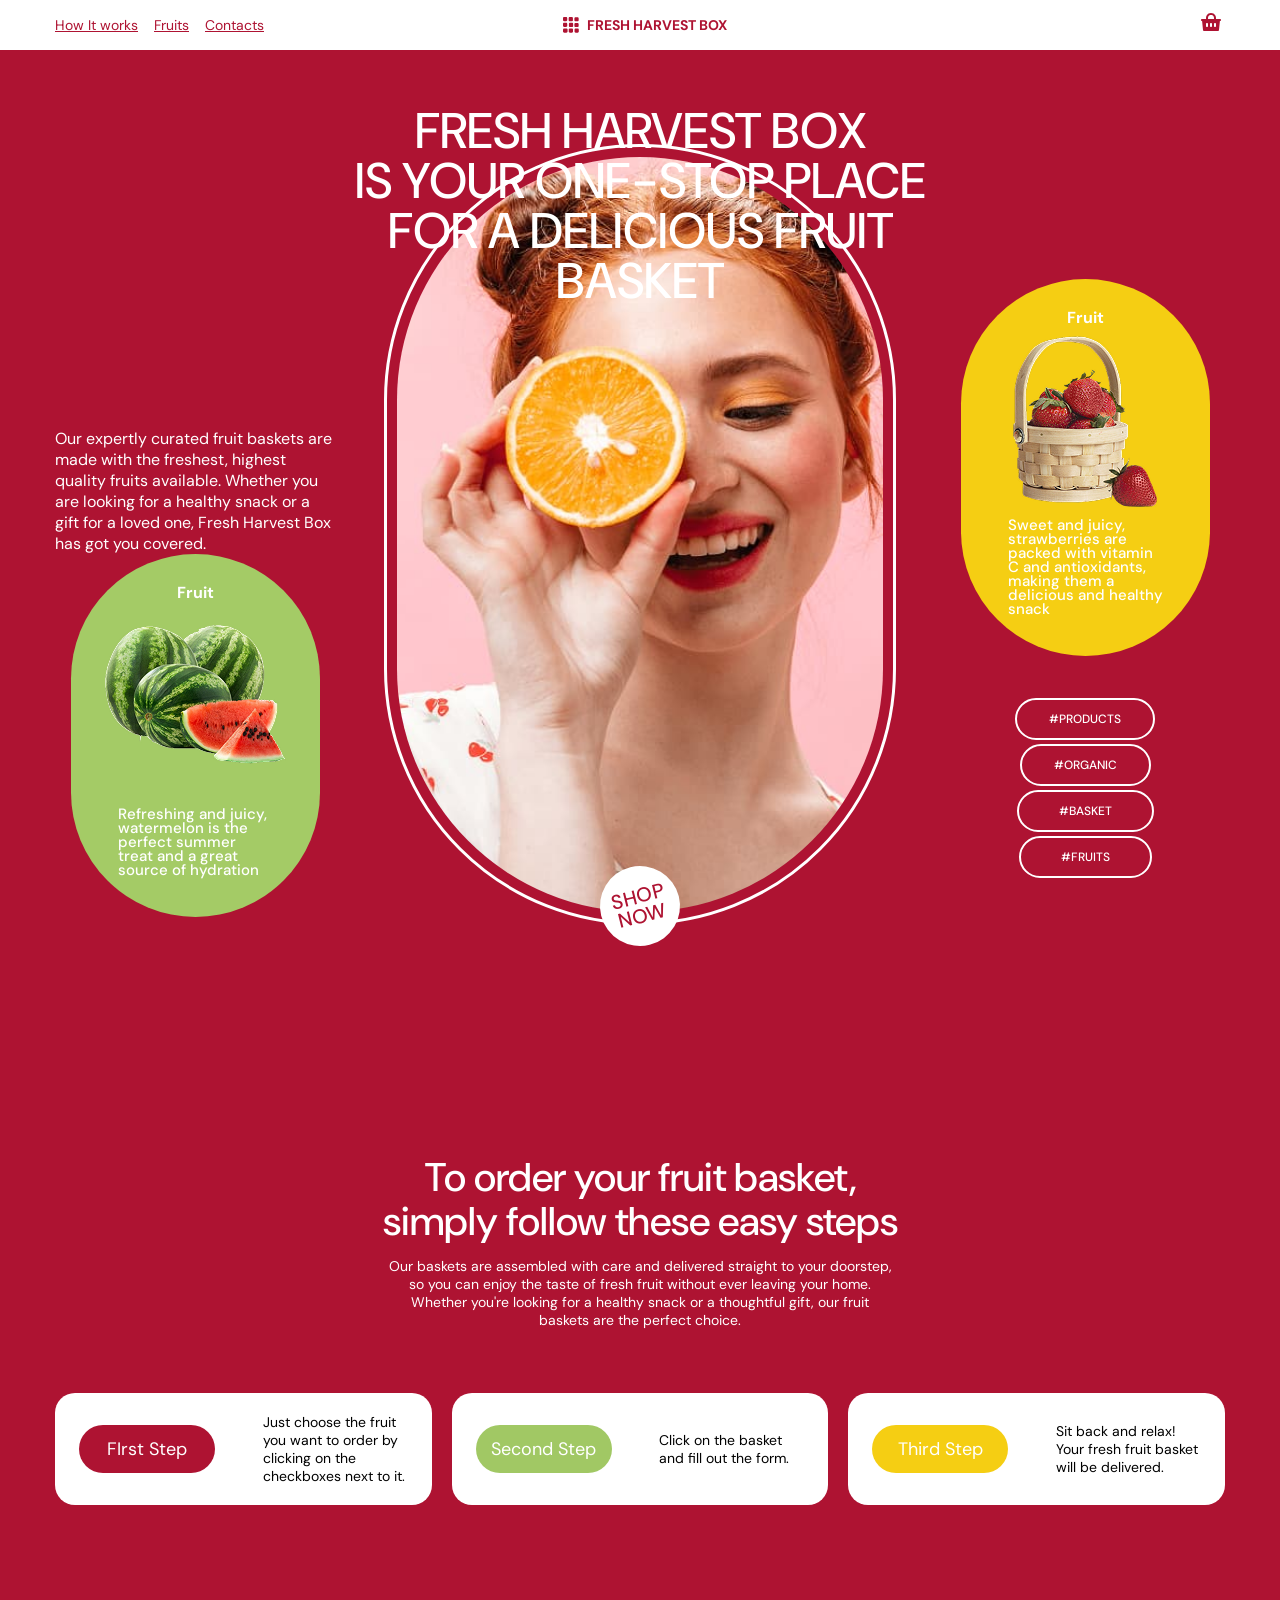
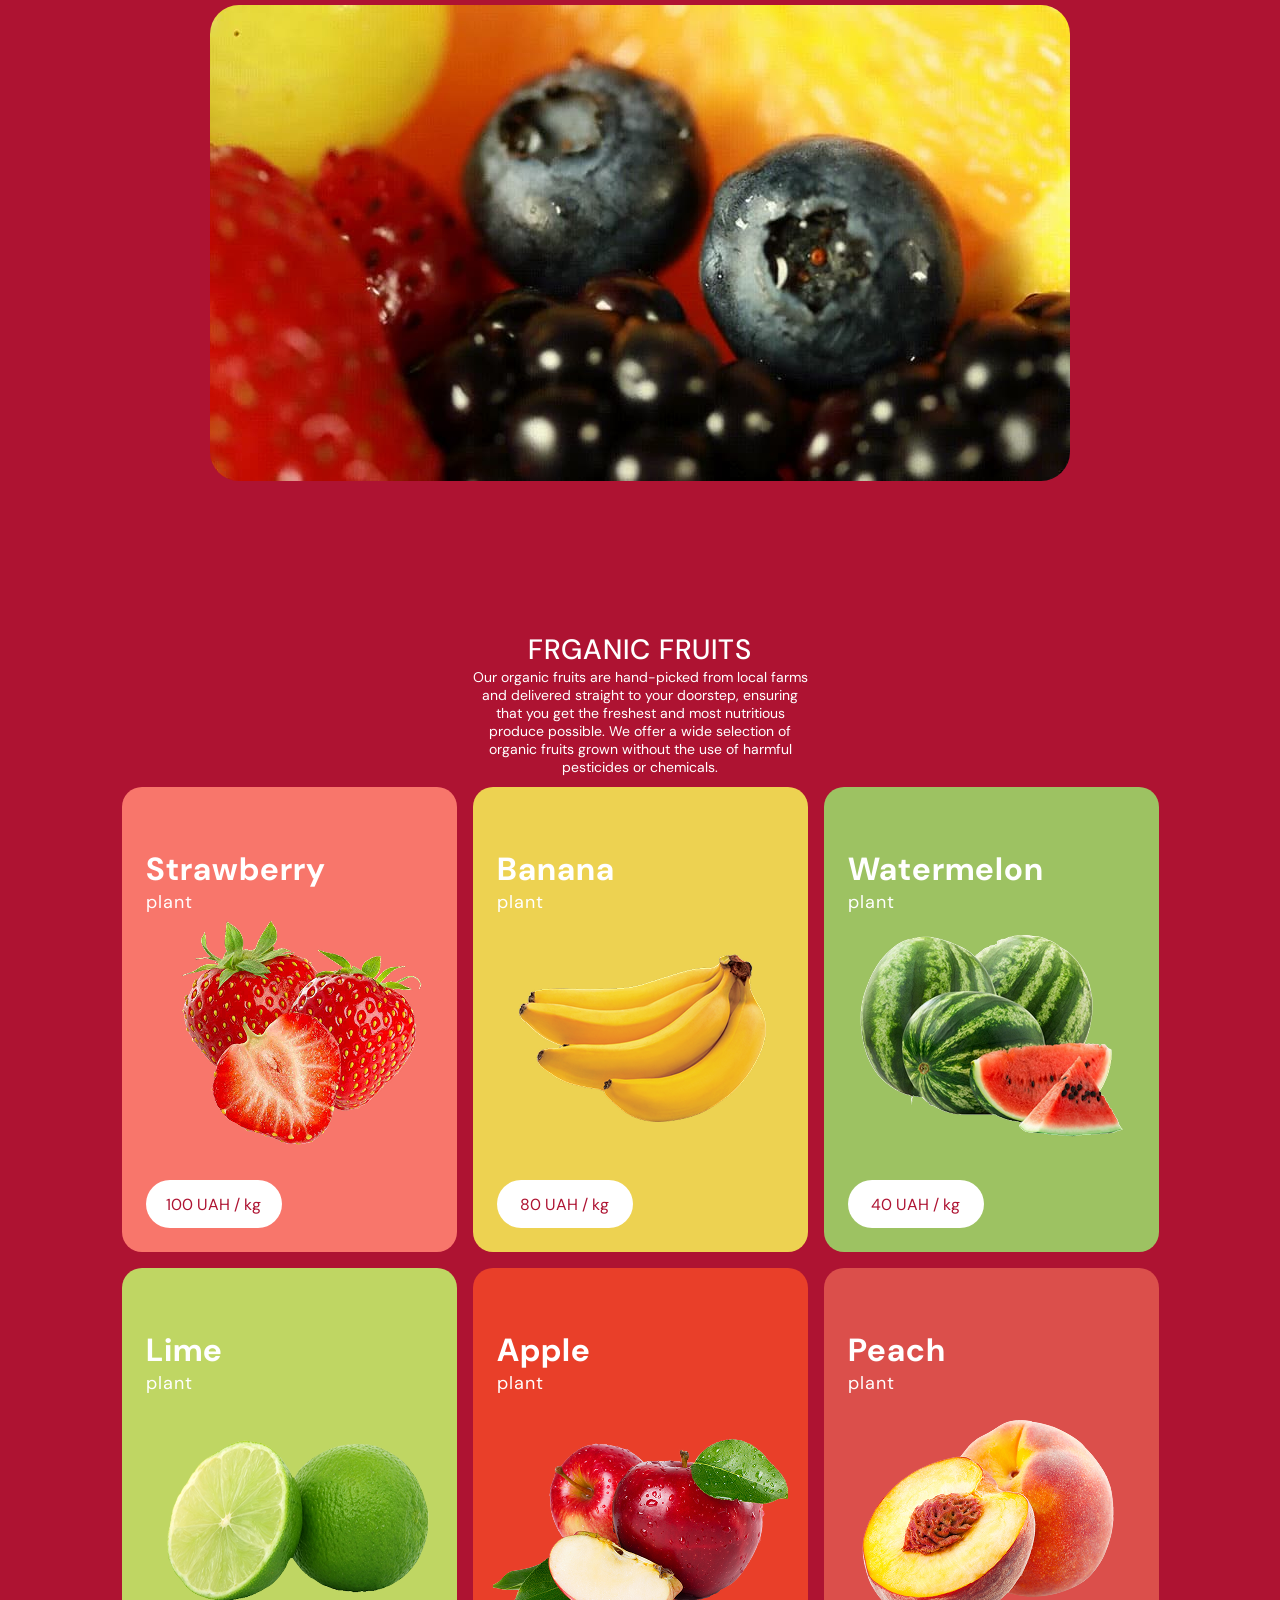
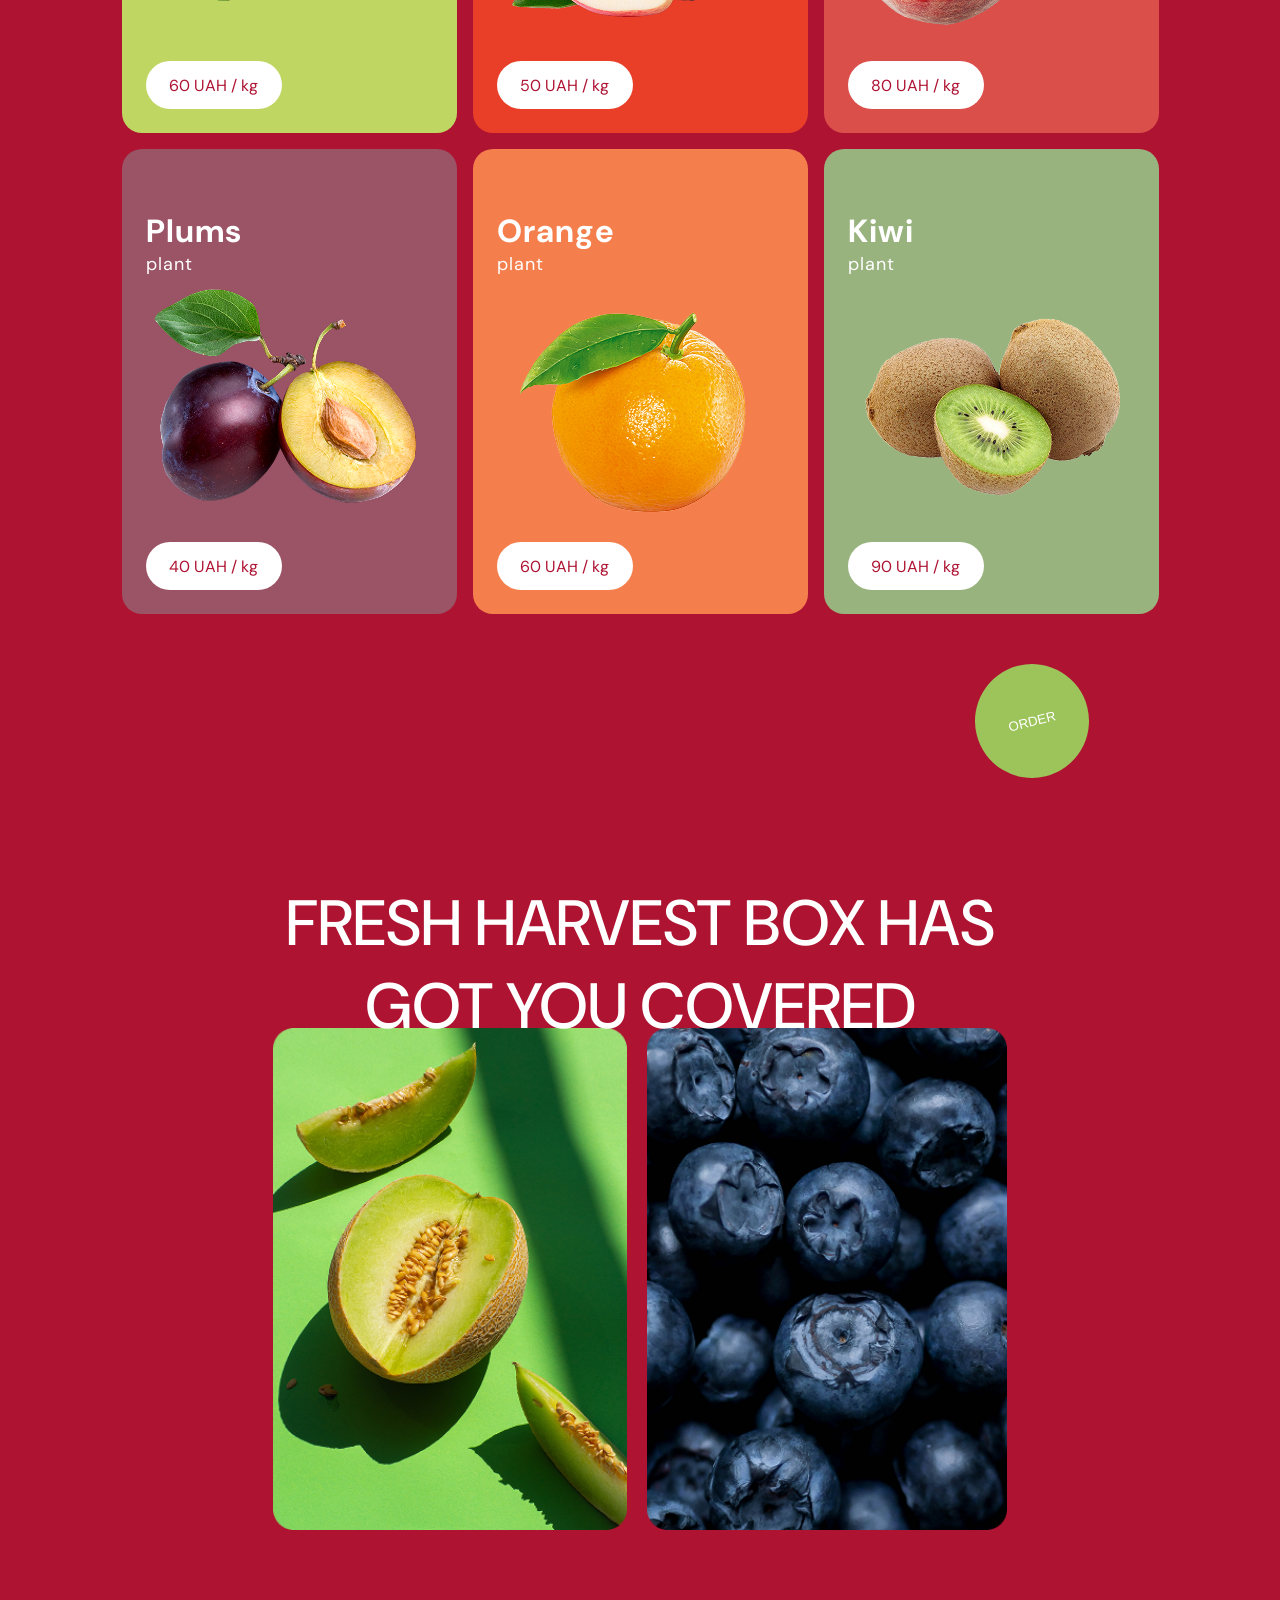
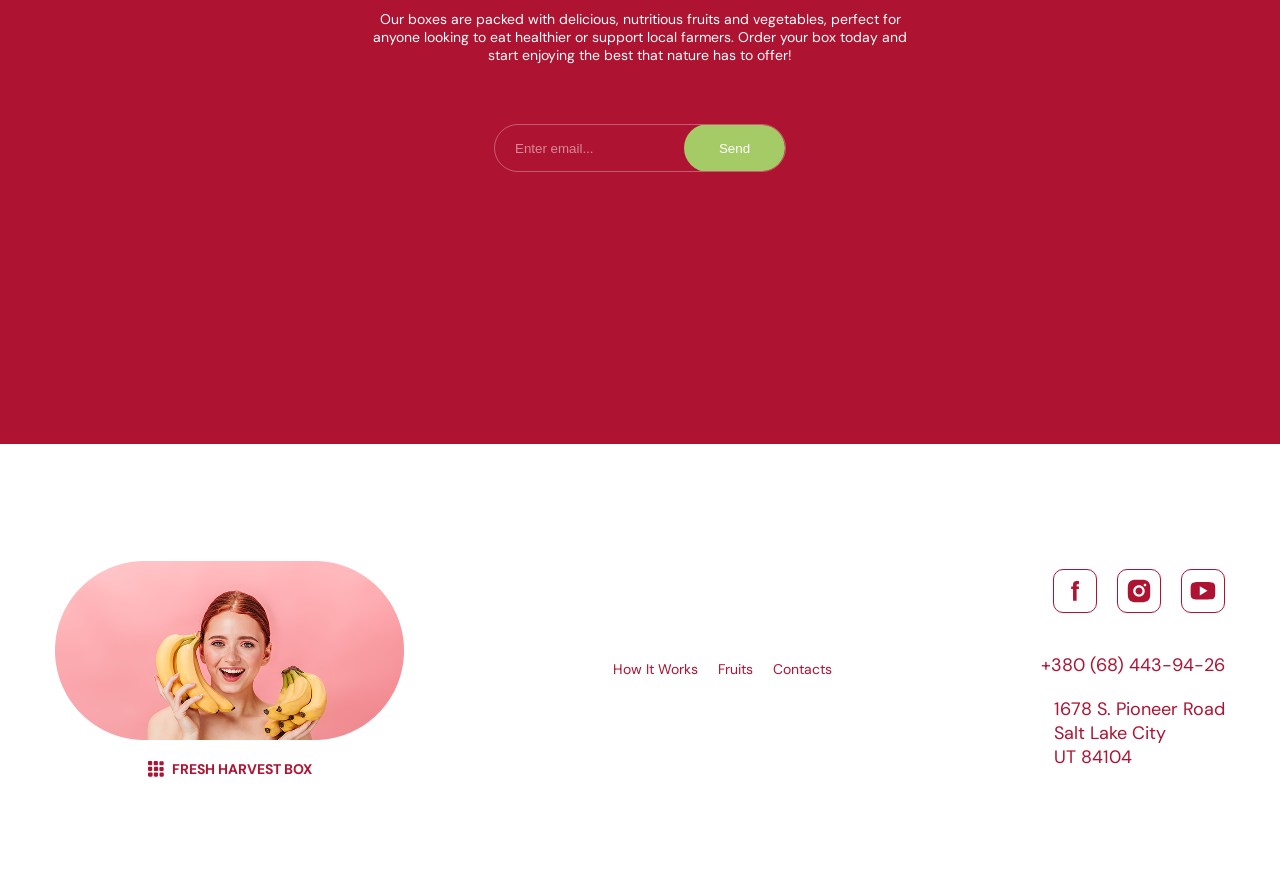
==== index.html @ 20746a80 "Update index.html" ====
<!doctype html>
<html lang="en">
  <head>
    <meta charset="UTF-8" />
    <meta name="viewport" content="width=device-width, initial-scale=1.0" />
    <link
     rel="preconnect" 
     href="https://fonts.googleapis.com" 
    />
    <link 
      rel="preconnect" 
      href="https://fonts.gstatic.com" crossorigin />
    <link
      href="https://fonts.googleapis.com/css2?family=DM+Sans:ital,opsz,wght@0,9..40,100..1000;1,9..40,100..1000&display=swap"
      rel="stylesheet"
    />
    <link
     href="https://unpkg.com/aos@2.3.1/dist/aos.css"
     rel="stylesheet
    ">
    <link
      rel="stylesheet"
      href="https://necolas.github.io/normalize.css/8.0.1/normalize.css"
    />
    <link
     rel="stylesheet"
     href="./css/main.min.css"
    />
    <title>Fresh Harvest Box</title>
  </head>
  <body>      

    <header>
        <div class="container">
            <nav class="header__navigation">
                <ul class="header__nav-list">
                    <li class="header__nav-item"><a href="#">How It works</a></li>
                    <li class="header__nav-item"><a href="#organicfruits">Fruits</a></li>
                    <li class="header__nav-item"><a href="#">Contacts</a></li>
                </ul>

                <h1 class="header__title"><!--<svg class="header__title-icon" data-aos="flip-down"></svg>-->
                    <svg class="menu__mobile-icon">
                        <use href="./imgs/svg/symbol-defs.svg#icon-logo"></use>
                    </svg>FRESH HARVEST BOX
                </h1>

                <div class="img__header-container">
                    <a href="#organicfruits">
                      
                    <svg class="header__shop-icon">
                        <use href="./imgs/svg/symbol-defs.svg#icon-shop-icon1">
                    </svg>
                    </a>
                  <button class="js-open-menu">
                    <svg aria-expanded="false">
                        <use href="./imgs/svg/symbol-defs.svg#icon-menu-mobile">
                    </svg>
                  </button>
                </div>

            </nav>
        </div>
    </header>

    <div class="js-menu-container">
        <button class="js-close-menu">
            <svg class="mobilemenu__close-icon">
                <use href="./imgs/svg/symbol-defs.svg#mobilemenu-close-icon"></use>
            </svg>
        </button>
        <div class="mobilemenu__container">
            <nav>
                <ul class="mobilemenu__menu">
                    <li class="mobilemenu__link"><a href="#">How It Works</a></li>
                    <li class="mobilemenu__link"><a href="#">Fruits</a></li>
                    <li class="mobilemenu__link"><a href="#">Contacts</a></li>
                    <li class="mobilemenu__link">
                        <a href="">
                          <svg class="icon-shop-icon">
                            <use href="./symbol-defs.svg#icon-shop-icon1  "></use>
                          </svg>
                        </a>
                    </li>
                </ul>
            </nav>
        </div>
    </div>
  <main>
    <!-- hero-ihor -->
     <section class="hero">
        <div class="container">
            <h2 class="hero__title" data-aos="zoom-in">fresh harvest box <br> is your one-stop place <br> for a delicious fruit <br> basket
            </h2>
            <div class="container-cards">
                <div class="hero__card-1" data-aos="zoom-out-right">
                    <p class="hero__card1-text">Our expertly curated fruit baskets are made with the freshest, highest
                        quality fruits available.
                        Whether you are looking for a healthy snack or a gift for a loved one, Fresh Harvest Box has got
                        you
                        covered.
                    </p>
                <div class="hero__card-fruit">
                        <h4 class="card__fruit-title">Fruit</h4>
                        <picture>
                            <source srcset="./imgs/watermelon-card1.png 1x, ./imgs/watermelon-card1-2x.png 2x" media="(min-width: 320px)">
                            <source srcset="./imgs/watermelon-card1.png 1x, ./imgs/watermelon-card1-2x.png 2x" media="(min-width: 768px)">
                            <source srcset="./imgs/watermelon-card1.png 1x, ./imgs/watermelon-card1-2x.png 2x" media="(min-width: 1200px)">
                        <img src="./imgs/strawberry-card3.png" class="card__fruit-img">
                        </picture>
                        <p class="card__fruit-subtitle">
                          Refreshing and juicy, watermelon is the perfect summer treat and
                            a
                            great source of hydration
                        </p>
                    </div>
                </div>
                
                <div class="hero-img-2">
                    <div class="hero__card-2">
                        <div class="hero-img">
                        <picture>
                            <source srcset="./imgs/hero-img.jpg 1x, ./imgs/hero-img-2x.jpg 2x" media="(min-width: 320px)">
                            <source srcset="./imgs/hero-img.jpg 1x, ./imgs/hero-img-2x.jpg 2x" media="(min-width: 768px)">
                            <source srcset="./imgs/hero-img.jpg 1x, ./imgs/hero-img-2x.jpg 2x" media="(min-width: 1200px)">
                            <img src="./imgs/hero-img.jpg" class="card__hero-img">
                        </picture>
                        </div>
                        <a href="#organicfruits" class="card__hero-button">
                          <span>SHOP NOW</span>
                        </a>
                    </div>
                </div>

                <div class="hero__card-3" data-aos="zoom-out-left">

                    <div class="hero__card-fruit hero__card-fruit2">
                        <h4 class="card__fruit-title">Fruit</h4>
                        <picture>
                            <source srcset="./imgs/strawberry-card3.png 1x, ./imgs/strawberry-card3-2x.png 2x" media="(min-width: 320px)">
                            <source srcset="./imgs/strawberry-card3.png 1x, ./imgs/strawberry-card3-2x.png 2x" media="(min-width: 768px)">
                            <source srcset="./imgs/strawberry-card3.png 1x, ./imgs/strawberry-card3-2x.png 2x" media="(min-width: 1200px)">
                        <img src="./imgs/strawberry-card3.png" class="card__fruit-img">
                        </picture>                        

                        <p class="card__fruit-subtitle">Sweet and juicy, strawberries are packed with vitamin C and
                            antioxidants, making them a
                            delicious and healthy snack</p>
                    </div>

                    <div class="hero__hashtags">
                        <a href="https://www.google.com/search?q=Products" target="_blank"
                            class="hero__hashtags-item">#PRODUCTS</a>
                        <a href="https://www.google.com/search?q=Organic" target="_blank"
                            class="hero__hashtags-item">#ORGANIC</a>
                        <a href="https://www.google.com/search?q=basket" target="_blank"
                            class="hero__hashtags-item">#BASKET</a>
                        <a href="https://www.google.com/search?q=Fruits" target="_blank"
                            class="hero__hashtags-item">#FRUITS</a>
                    </div>

                </div>
            </div>
        </div>
    </section>
    <!-- to order-Dima -->
   <section class="to-order">
      <div class="container">
        <h2 class="to-order__tittel" data-aos="zoom-in">
          To order your fruit basket,<br>
          simply follow these easy steps
        </h2>
        <p class="to-order__text" data-aos="zoom-in">
          Our baskets are assembled with care and delivered straight to your
          doorstep, so you can enjoy the taste of fresh fruit without ever leaving
          your home. Whether you're looking for a healthy snack or a thoughtful
          gift, our fruit baskets are the perfect choice.
        </p>
        <ul class="to-order__cardlist">
          <li class="to-order__card" data-aos="zoom-out-right">
            <p class="to-order__card-tittle">FIrst Step</p>
            <p class="to-order__card-text">Just choose the fruit you want to order by clicking on the checkboxes next to
              it.</p>
          </li>
          <li class="to-order__card" id="to-order" data-aos="zoom-out-down">
            <p class="to-order__card-tittle">Second Step</p>
            <p class="to-order__card-text">Click on the basket and fill out the form.</p>
          </li>
          <li class="to-order__card" data-aos="zoom-out-left">
            <p class="to-order__card-tittle">Third Step</p>
            <p class="to-order__card-text">Sit back and relax! Your fresh fruit basket will be delivered.</p>
          </li>
        </ul>
        <div class="to-order__img" data-aos="zoom-in">
          <video autoplay muted loop playsinline class="to-order__video">
            <source src="./imgs/blueberry.mp4" type="video/mp4">
            <source src="./imgs/blueberry.mp4" media="(min-width: 768px)" type="video/mp4">
            <source src="./imgs/blueberry.mp4" media="(min-width: 1200px)" type="video/mp4">
          </video>
        </div>
      </div>
    </section>
    <!-- cards-yura -->
    <section class="organicfruits" id="organicfruits">
      <div class="container organicfruits__container">
        <div class="organicfruits__textbox">
          <h2 class="organicfruits__h2">FRGANIC FRUITS</h2>
          <p class="organicfruits__subtitle">
            Our organic fruits are hand-picked from local farms and delivered
            straight to your doorstep, ensuring that you get the freshest and
            most nutritious produce possible. We offer a wide selection of
            organic fruits grown without the use of harmful pesticides or
            chemicals.
          </p>
        </div>
        <ul class="organicfruits__cardslist">
          <li
            class="cardslist__item cardslist__item-strawbery"
            data-aos="fade-up"
            data-aos-delay="0"
          >
            <div class="cardslist__item__container">
              <h3 class="card__title">Strawberry</h3>
              <p class="card__subtitle">plant</p>
              <picture class="card__image">
                <source srcset="./imgs/strawberry1x.png 1x, ./imgs/strawberry2x.png 2x" />
                <img src="./imgs/strawberry1x.png" alt="Strawberry" />
              </picture>
              <div class="card__price">
                <span class="card__price__span">100 UAH / kg</span>
              </div>
            </div>
          </li>

          <li
            class="cardslist__item cardslist__item-banana"
            data-aos="fade-up"
            data-aos-delay="150"
          >
          <div class="cardslist__item__container">
            <h3 class="card__title">Banana</h3>
            <p class="card__subtitle">plant</p>
            <picture class="card__image">
              <source srcset="./imgs/banana1x.png 1x, ./imgs/banana2x.png 2x" />
              <img src="./imgs/banana1x.png" alt="Banana" />
            </picture>
            <div class="card__price">
              <span class="card__price__span">80 UAH / kg</span>
            </div>
          </div>
          </li>

          <li
            class="cardslist__item cardslist__item-watermelon"
            data-aos="fade-up"
            data-aos-delay="300"
          >
          <div class="cardslist__item__container">
            <h3 class="card__title">Watermelon</h3>
            <p class="card__subtitle">plant</p>
            <picture class="card__image">
              <source srcset="./imgs/watermelon1x.png 1x, ./imgs/watermelon1x.png 2x" />
              <img src="./imgs/watermelon1x.png" class="card__image__img" alt="Watermelon" />
            </picture>
            <div class="card__price">
              <span class="card__price__span">40 UAH / kg</span>
            </div>
          </div>
          </li>

          <li
            class="cardslist__item cardslist__item-lime"
            data-aos="fade-up"
            data-aos-delay="0"
          >
          <div class="cardslist__item__container">
            <h3 class="card__title">Lime</h3>
            <p class="card__subtitle">plant</p>
            <picture class="card__image">
              <source srcset="./imgs/lime1x.png 1x, ./imgs/lime1x.png 2x" />
              <img src="./imgs/lime1x.png" class="card__image__img" alt="Lime" />
            </picture>
            <div class="card__price">
              <span class="card__price__span">60 UAH / kg</span>
            </div>
          </div>
          </li>

          <li
            class="cardslist__item cardslist__item-aple"
            data-aos="fade-up"
            data-aos-delay="150"
          >
          <div class="cardslist__item__container">
            <h3 class="card__title">Apple</h3>
            <p class="card__subtitle">plant</p>
            <picture class="card__image">
              <source srcset="./imgs/aple1x.png 1x, ./imgs/aple1x.png 2x" />
              <img src="./imgs/aple1x.png" class="card__image__img alt="Apple" />
            </picture>
            <div class="card__price">
              <span class="card__price__span">50 UAH / kg</span>
            </div>
          </div>
          </li>

          <li
            class="cardslist__item cardslist__item-peach"
            data-aos="fade-up"
            data-aos-delay="300"
          >
          <div class="cardslist__item__container">
            <h3 class="card__title">Peach</h3>
            <p class="card__subtitle">plant</p>
            <picture class="card__image">
              <source srcset="./imgs/peach1x.png 1x, ./imgs/peach1x.png 2x" />
              <img src="./imgs/peach1x.png" class="card__image__img alt="Peach" />
            </picture>
            <div class="card__price">
              <span class="card__price__span">80 UAH / kg</span>
            </div>
          </div>
          </li>

          <li
            class="cardslist__item cardslist__item-plumus"
            data-aos="fade-up"
            data-aos-delay="0"
          >
          <div class="cardslist__item__container">
            <h3 class="card__title">Plums</h3>
            <p class="card__subtitle">plant</p>
            <picture class="card__image">
              <source srcset="./imgs/plums1x.png 1x, ./imgs/plums1x.png 2x" />
              <img src="./imgs/plums1x.png" class="card__image__img" alt="Plums" />
            </picture>
            <div class="card__price">
              <span class="card__price__span">40 UAH / kg</span>
            </div>
          </div>
          </li>

          <li
            class="cardslist__item cardslist__item-orange"
            data-aos="fade-up"
            data-aos-delay="150"
          >
          <div class="cardslist__item__container">
            <h3 class="card__title">Orange</h3>
            <p class="card__subtitle">plant</p>
            <picture class="card__image">
              <source srcset="./imgs/orange1x.png 1x, ./imgs/orange1x.png 2x" />
              <img src="./imgs/orange1x.png" class="card__image__img" alt="Orange" />
            </picture>
            <div class="card__price">
              <span class="card__price__span">60 UAH / kg</span>
            </div>
          </div>
          </li>

          <li
            class="cardslist__item cardslist__item-kiwi"
            data-aos="fade-up"
            data-aos-delay="300"
          >
          <div class="cardslist__item__container">
            <h3 class="card__title">Kiwi</h3>
            <p class="card__subtitle">plant</p>
            <picture class="card__image">
              <source srcset="./imgs/kiwi1x.png 1x, ./imgs/kiwi1x.png 2x" />
              <img src="./imgs/kiwi1x.png" class="card__image__img" alt="Kiwi" />
            </picture>
            <div class="card__price">
              <span class="card__price__span">90 UAH / kg</span>
            </div>
          </div>
          </li>
        </ul>
      </div>
    </section>

    <!--  Fresh Harvest Box-andriy -->


    <section class="modal-section">

   <button class="modal-open-btn" data-open-modal>
    <svg class="modal-arrow"><use href="./imgs_and_svgs-hero/symbol-defs.svg#arrow-modal"></use></svg>
    ORDER</button>

<div class="backdrop is-hidden" data-modal>
  <div class="modal">

    <button class="modal-close-btn" data-close-modal>&times;</button>

    <h2 class="title">YOUR ORDER</h2>

    <div class="cards">
      <div class="card strawberry">
        <div class="checkbox"></div>
        <h3>Strawberry Basket</h3>
        <p>Plant</p>

        <img class="strawberry-basket"
          src="imgs/strawberrybasket@1x.png"
          srcset="imgs/strawberrybasket@1x.png 1x, imgs/strawberrybasket@2x.png 2x"
          alt="Strawberry"
        />
      </div>

      <div class="card apple">
        <div class="checkbox"></div>
        <h3>Apple Basket</h3>
        <p>Plant</p>

        <img 
          src="imgs/applebasket@1x.png"
          srcset="imgs/applebasket@1x.png 1x, imgs/applebasket@2x.png 2x"
          alt="Apple"
        />
      </div>

      <div class="card fruits">
        <div class="checkbox"></div>
        <h3>Fruits Basket</h3>
        <p>Plant</p>

        <img  class="modal-fruitbasket"
          src="imgs/fruitbasket@1x.png"
          srcset="imgs/fruitbasket@1x.png 1x, imgs/fruitbasket@2x.png 2x"
          alt="Fruits"
        />
      </div>
    </div>

    <div class="content">
      <form class="form">
        <input type="text" placeholder="Enter full name..." />
        <input type="email" placeholder="Enter email..." />
        <input type="text" placeholder="Enter card..." />
        <textarea placeholder="Enter comments..."></textarea>
        <button type="submit">Submit</button>
      </form>

      <div class="image">
        <img 
          src="imgs/modalgirl.png"
          srcset="imgs/modalgirl.png 1x, imgs/modalgirl@2x.png 2x"
          alt="Girl"
        />
      </div>
    </div>

  </div>
</div>
    </section>
    <section class="promo">
      <div class="container promo__container">
        <div class="promo__top">
          <div class="promo__image-wrapper">
            <h2 class="promo__title">
              FRESH HARVEST BOX HAS <br />
              GOT YOU COVERED
            </h2>

            <div class="promo__images">
              <img class="promo__image promo__image--melon" srcset="./imgs/mobile-melon@1x.png 1x,
                        ./imgs/mobile-melon@2x.png 2x,
                        ./imgs/tablet-melon@1x.png 1x,
                        ./imgs/tablet-melon@2x.png 2x,
                        ./imgs/dekstop-melon@1x.png 1x,
                        ./imgs/dekstop-melon@2x.png 2x "
                         src="./imgs/dekstop-melon@1x.png" alt="melon" />
              <img class="promo__image promo__image--blueberry" srcset="./imgs/dekstop-blueberryes@2x.png 2x,
                      ./imgs/tablet-blueberryes@1x.png 1x,
                      ./imgs/tablet-blueberryes@2x.png 2x" 
                        src="./imgs/dekstop-blueberryes@1x.png" alt="blueberry"
                class="promo__image promo__image--blueberry" />
            </div>
          </div>
        </div>

        <div class="promo__bottom">
          <p class="promo__text">
            Our boxes are packed with delicious, nutritious fruits and
            vegetables, perfect for <br />
            anyone looking to eat healthier or support local farmers. Order
            your box today and <br />
            start enjoying the best that nature has to offer!
          </p>

          <form class="promo__form">
            <input type="email" placeholder="Enter email..." class="promo__input" />
            <button type="submit" class="promo__button">Send</button>
          </form>
        </div>
      </div>
    </section>
  </main>
  <footer>
    <div class="container footer__container">
      <div class="footer__logo-block">
        <img src="./imgs/footer-girl.png" alt="Girl" class="footer__girl-img" />
        <div class="footer__brand">
          <svg class="footer__social-logo">
            <use href="./imgs/svg/symbol-defs.svg#icon-logo"></use>
          </svg>
          <span class="footer__brand-name">FRESH HARVEST BOX</span>
        </div>
      </div>

      <ul class="footer__list">
        <li class="footer__item">How It Works</li>
        <li class="footer__item">Fruits</li>
        <li class="footer__item">Contacts</li>
      </ul>

      <div class="footer__info">
        <div class="footer__socials">
          <a href="https://www.facebook.com/?locale=ru_RU" class="footer__social-link" target="_blank">
            <svg class="footer__social-icon">
              <use href="./imgs/svg/symbol-defs.svg#facebook"></use>
            </svg>
          </a>

          <a href="https://www.instagram.com/" class="footer__social-link" target="_blank">
            <svg class="footer__social-icon">
              <use href="./imgs/svg/symbol-defs.svg#instagram"></use>
            </svg>
          </a>

          <a href="https://www.youtube.com/" class="footer__social-link" target="_blank">
            <svg class="footer__social-icon">
              <use href="./imgs/svg/symbol-defs.svg#youtube"></use>
            </svg>
          </a>
        </div>
        <div class="footer__contacts">
          <p class="footer__phone">+380 (68) 443-94-26</p>
          <p class="footer__address">
            1678 S. Pioneer Road<br />
            Salt Lake City <br />
            UT 84104
          </p>
        </div>
      </div>
    </div>
  </footer>
  <script src="https://unpkg.com/body-scroll-lock/lib/bodyScrollLock.min.js"></script>
  <script src="./js/mobile-menu.js"></script>
 <script src="./js/project.js"></script>
<script src="https://unpkg.com/aos@2.3.1/dist/aos.js"></script>
<script>
  AOS.init();
</script>
</body>
</html>
---- css/main.min.css ----
*{margin:0;padding:0;box-sizing:border-box}body{font-family:"DM Sans",sans-serif;letter-spacing:-4;color:#fff;background-color:#ae1332}.container{max-width:1215px;width:100%;padding:0 15px;margin:0 auto}header{display:flex;justify-content:center;align-items:center;flex-direction:column;height:50px;background-color:#fff}.header__navigation{display:flex;justify-content:space-between;width:100%}.header__title{display:flex;align-items:center;gap:8px;font-weight:700;font-size:14px;line-height:18px;color:#ae1332}.header__title-icon{width:16px;height:16px;display:block;fill:#ae1332;margin-left:8px}.header__nav-list{display:none}.header__shop-icon{display:none;transition:300ms}.menu__mobile-icon{width:16px;height:16px;align-self:center;fill:#ae1332;cursor:pointer}.header__shop-icon{width:24px;height:24px;align-self:center;fill:#ae1332;cursor:pointer}.header__nav-list{list-style:none;gap:16px;flex-wrap:wrap}.img__header-container{width:200px;display:flex;justify-content:flex-end;align-items:center}use{align-self:center}.header__nav-item a{color:#ae1332;font-weight:400;font-size:14px;line-height:18px}.header__nav-item{transition:300ms;display:flex;justify-content:center;align-items:center}.header__nav-item:hover{-webkit-text-decoration:underline 2px #ae1332;text-decoration:underline 2px #ae1332;transform:scale(1.2)}.header__shop-icon:hover{transform:scale(1.3)}.js-menu-container{width:100%;height:calc(100vh - 50px);background-color:#ae1332;position:fixed;transform:translateX(100%);transition-property:transform;transition-duration:.3s;transition-timing-function:ease;z-index:1000}.js-close-menu{border:0;outline:0;width:50px;height:50px;display:flex;justify-content:center;align-items:center;background-color:#fff;pointer-events:none;transform:translateX(50px);margin-right:8px;z-index:1000 !important;position:absolute;top:-50px;right:0}.menu__mobile-icon{display:block;width:16px;height:16px;align-self:center;fill:#ae1332;cursor:pointer;z-index:0;background-color:#fff}.mobilemenu__close-icon{width:24px;height:24px;display:block}.js-menu-container.is-open{transform:translateX(0)}.is-open .js-close-menu{transform:translateX(0px)}body.no-scroll{overflow:hidden}.js-open-menu{width:24px;height:24px;z-index:1;border:none;outline:none;background-color:rgba(0,0,0,0);align-self:center}.js-open-menu>svg{width:24px;height:24px;fill:#ae1332}.mobilemenu__container{width:79px;height:126px;margin:0 auto;padding-top:124px}.mobilemenu__menu{height:126px;display:flex;flex-direction:column;justify-content:space-between;list-style:none}.mobilemenu__link{color:#fff;font-size:14px;text-align:center;height:24px;letter-spacing:-4%}.mobilemenu__link a{text-decoration:none;color:#fff}.icon-shop-icon{width:24px;height:24px;fill:#fff}.hero{background-color:#ae1332;color:#fff;padding-bottom:100px}.hero .container{display:flex;flex-direction:row;flex-wrap:wrap;justify-content:center;align-content:center;position:relative;padding-top:107px;min-height:810px}.hero__title{font-weight:500;font-size:28px;line-height:28px;position:absolute;z-index:100;text-transform:uppercase;top:56px;overflow:wrap;align-self:center;text-align:center}.container-cards{display:flex;flex-direction:column;width:100%;height:100%}.hero__hashtags{display:flex;flex-wrap:wrap;justify-content:center;gap:8px;max-width:266px;margin:0 auto;order:3;padding:44px 0}.hero__hashtags-item{outline:2px #fff solid;padding:12px 32px;border-radius:100px;font-weight:500;font-size:12px;line-height:14px;text-decoration:none;color:#fff;transition:color 200ms ease-in-out 100ms,bacground-color 200ms ease-in-out 100ms}.hero__hashtags-item:hover{background-color:#fff;color:#ae1332}.hero__hashtags-item:nth-child(3){padding:12px 40px}.hero__hashtags-item:nth-child(4){padding:12px 40px}.hero__card-fruit{display:flex;flex-direction:column;justify-content:space-between;align-items:center;background-color:#a4cb66;border-radius:500px;width:249px;height:387px;padding-top:28px}.hero__card-fruit2{background-color:#f5ce13}.card__fruit-subtitle{font-weight:500;font-size:15px;line-height:14px;width:155px;padding-bottom:40px}.card__hero-img{border-radius:500px;outline:3px solid #fff;outline-offset:10px;width:100%;-o-object-fit:contain;object-fit:contain}.card__hero-button{font-weight:500;font-size:20px;line-height:20px;text-decoration:none;background-color:#fff;color:#ae1332;border-radius:100px;width:80px;height:80px;display:flex;justify-content:center;align-items:center;position:absolute;bottom:-29px;left:50%;transform:translate(-50%) rotate(-14deg);z-index:100;transition:color .3s,transform .3s}.card__hero-button>span{text-align:center}.card__hero-button:hover{color:#a4cb66;transform:translate(-50%) rotate(0deg)}.hero__card-1{order:1;display:flex;flex-direction:column;align-items:center;width:100%}.hero__card-2{order:2;position:relative;display:flex;justify-content:center;align-items:center;width:100%}.hero__card-3{order:3;display:flex;flex-direction:column-reverse;align-items:center;width:100%}.hero__card1-text{padding:0;align-items:center;justify-content:center;margin-top:50px}.hero{min-height:500px}.organicfruits{min-height:1215px;background-color:#ae1332;color:#fff;margin-top:150px}.organicfruits__container{display:flex;flex-direction:column;justify-content:space-between;margin:0 auto}.organicfruits__textbox{width:132px;height:112px;display:flex;flex-direction:column;justify-content:space-between;margin:0 auto}.organicfruits__h2{width:335px;text-align:center;font-size:28px;font-weight:500;letter-spacing:1px;align-self:center}.organicfruits__subtitle{width:335px;align-self:center;text-align:center;font-size:14px}.organicfruits__cardslist{width:100%;display:flex;flex-wrap:wrap;justify-content:center;align-content:space-between;list-style:none;margin-top:44px;gap:16px}.cardslist__item__container{width:335px;height:465px;padding:24px;border-radius:20px;display:flex;flex-direction:column;justify-content:flex-end;transition:box-shadow .5s ease-in-out 100ms;box-shadow:0px 0px 62px 0px rgba(0,0,0,0)}.cardslist__item__container:hover{box-shadow:0px 0px 62px 0px hsla(0,0%,100%,.65)}.cardslist__item{width:335px;height:465px;border-radius:20px}.cardslist__item-strawbery{background-color:#f8766b}.cardslist__item-banana{background-color:#edd251}.cardslist__item-watermelon{background-color:#9dc262}.cardslist__item-lime{background-color:#bfd663}.cardslist__item-aple{background-color:#e93f29}.cardslist__item-peach{background-color:#db4f4b}.cardslist__item-plumus{background-color:#9b5366}.cardslist__item-orange{background-color:#f47f4c}.cardslist__item-kiwi{background-color:#98b37e;display:none}.card__title{font-size:32px}.card__subtitle{font-size:18px}.card__title,.card__subtitle{text-align:left;letter-spacing:1px}.card__image{width:295px;height:251px;align-self:center;position:relative;z-index:999}.card__image__img{width:295px;height:251px}.card__image::after{content:"";width:195px;height:38px;border-radius:50%;position:absolute;background-color:rgba(0,0,0,0);opacity:10%;z-index:-1;left:50px;bottom:-30px;filter:blur(12px);transition-property:filter;transition-duration:.5s;transition-timing-function:ease-in-out;transition-delay:100ms}.card__price{width:136px;height:48px;display:flex;justify-content:center;align-items:center;background-color:#fff;border-radius:25px;margin-top:15px;z-index:999;cursor:pointer;transition-property:background-color;transition-duration:100ms;transition-timing-function:ease-in-out;transition-delay:200ms}.card__price>span{color:#ae1332}.card__price:hover{background-color:#9b9b9b}.card__price__span{color:#ae1332;transition-property:color;transition-duration:200ms;transition-timing-function:ease-in-out;transition-delay:200ms}.card__price:hover .card__price__span{color:#fff}.promo{padding-bottom:120px}.promo__top{position:relative;margin-top:150px;display:flex;flex-direction:column;align-items:center}.promo__image-wrapper{position:relative}.promo__title{position:absolute;top:4px;left:50%;transform:translateX(-50%);font-weight:500;font-size:64px;text-align:center;color:#fff;width:100%;z-index:10}.promo__images{display:flex;gap:20px;width:100%;justify-content:center;margin-top:150px;z-index:1}.promo__image{width:100%;height:auto;display:block}.promo__image--melon{max-width:792px;width:100%;height:502px}.promo__image--blueberry{max-width:400px;width:100%;height:502px}.promo__text{text-align:center;font-size:14px;font-weight:400;margin-top:80px}.promo__form{display:flex;justify-content:space-between;align-items:center;background-color:#d9d9d9;border-radius:100px;background-color:rgba(0,0,0,0);border:1px solid hsla(0,0%,100%,.3);max-width:292px;height:48px;padding-left:20px;margin:60px auto;margin-bottom:152px;overflow:hidden}.promo__input{background-color:rgba(0,0,0,0);color:hsla(0,0%,100%,.38);border:none;outline:none;flex:1}.promo__input::-moz-placeholder{color:hsla(0,0%,100%,.5)}.promo__input::placeholder{color:hsla(0,0%,100%,.5)}.promo__button{background-color:#a4cb66;color:#fff;width:102px;height:100%;height:48px;border:none;border-radius:100px;cursor:pointer;transition:background-color .3s ease,transform .2s ease}.promo__button:hover{background-color:#fff;color:#9dc262}footer{background-color:#fff;color:#ae1332;min-height:450px;display:flex;align-items:center}.footer__container{display:flex;justify-content:space-between;align-items:center;width:100%}.footer__logo-block{display:flex;flex-direction:column;align-items:center;justify-content:space-between;height:100%}.footer__girl-img{width:349px;height:179px}.footer__brand{display:flex;align-items:center;gap:8px;font-weight:700;font-size:14px;margin-top:20px}.footer__list{display:flex;gap:20px;list-style:none}.footer__item{font-size:14px;font-weight:400;cursor:pointer}.footer__info{display:flex;flex-direction:column;align-items:flex-end;gap:40px}.footer__socials{display:flex;gap:20px}.footer__social-link{width:44px;height:44px;border:1px solid #ae1332;border-radius:10px;display:flex;justify-content:center;align-items:center;text-decoration:none;color:#ae1332;transition:background-color .3s ease}.footer__social-link:hover{background-color:rgba(174,19,50,.1)}.footer__social-logo{width:16px;height:16px;fill:#ae1332}.footer__social-icon{width:28px;height:28px;fill:#ae1332}.footer__contacts{display:flex;flex-direction:column;align-items:flex-end;font-weight:400;text-align:left;font-size:18px;gap:20px}.to-order{background-color:#ae1332;color:#fff;height:auto}.to-order__tittel{font-size:28px;font-weight:500;margin:0 auto;max-width:335px;width:100%;text-align:center;margin-bottom:14px}.to-order__text{font-size:14px;font-weight:400;margin:0 auto;max-width:335px;text-align:center}.to-order__card{width:100%;height:112px;display:flex;justify-content:space-around;align-items:center;background-color:#fff;color:rgba(0,0,0,0);border-radius:20px;font-size:14px;max-width:335px;margin:20px auto}.to-order__card-text{width:145px;color:#000}.to-order__card-tittle{width:136px;height:48px;color:#fff;display:flex;align-items:center;justify-content:center;border-radius:200px;font-size:18px}.to-order__cardlist{margin-top:44px}.to-order__card:nth-child(1) .to-order__card-tittle{background-color:#ae1332}.to-order__card:nth-child(2) .to-order__card-tittle{background-color:#a1c864}.to-order__card:nth-child(3) .to-order__card-tittle{background-color:#f5ce13}.to-order__img{background-image:-webkit-image-set(url("../imgs/blueberry-mobile@1x.jpg") 1x, url("../imgs/blueberry-mobile@2x.jpg") 2x);background-image:image-set(url("../imgs/blueberry-mobile@1x.jpg") 1x, url("../imgs/blueberry-mobile@2x.jpg") 2x);background-size:cover;background-position:center;border-radius:29px;max-width:335px;width:100%;margin:0 auto;margin-top:44px;height:476px}.to-order__video{width:100%;max-width:336px;height:476px;-o-object-fit:cover;object-fit:cover;pointer-events:none;border-radius:20px}.backdrop{position:fixed;height:100%;width:100%;inset:0;background:rgba(0,0,0,0);opacity:0;visibility:hidden;pointer-events:none;display:flex;justify-content:center;align-items:center;z-index:1001}.modal-open-btn{padding:12px 24px;border-radius:50%;background:#9dc45a;color:#fff;display:block;width:114px;height:114px;border:none;transform:rotate(-14deg);position:relative;top:50px;left:975px}.modal-arrow{transform:rotate(14deg);width:14px;height:14px;fill:#fff;display:inline-block;position:absolute;left:15px}.is-hidden{opacity:0;visibility:hidden;pointer-events:none}.strawberry-basket{position:absolute;width:173px;height:196px;bottom:14px;left:34px;display:block}.modal-fruitbasket{display:block;position:absolute;width:229px;height:196px;bottom:14px;left:34px}.modal{width:100%;max-width:1100px;background:#fff;border-radius:20px;padding:30px;display:flex;flex-direction:column;position:relative}.modal-close-btn{position:absolute;top:15px;right:20px;font-size:32px;border:none;background:none;color:#b91c3a}.title{font-size:40px;color:#b91c3a;margin-bottom:20px}.cards{display:flex;gap:20px;margin-bottom:30px}.card{flex:1;border-radius:20px;padding:20px;color:#fff;display:flex;flex-direction:column;position:relative}.strawberry{background:#f57a6f}.apple{background:#e6c84f}.fruits{background:#94c060}.checkbox{position:absolute;top:10px;right:10px;width:16px;height:16px;border:2px solid #fff;border-radius:4px}.card img{margin-top:auto;max-height:120px}.content{display:flex;gap:30px;align-items:flex-end}.form{flex:1;display:flex;flex-direction:column;gap:15px}.form input,.form textarea{padding:14px;border-radius:20px;border:1px solid #ccc}.form textarea{height:100px}.form button{width:120px;padding:12px;border-radius:20px;background:#9dc45a;color:#fff;border:none}.image{flex:1;display:flex;justify-content:center;align-items:flex-end}.image img{max-height:300px}@media(max-width: 767px){.modal{max-width:335px;padding:20px}.cards{flex-direction:column}.content{flex-direction:column}.image{display:none}}.modal{background:#fff}@media(max-widht: 768px){.img__header-container{width:50px}.hero__card1-text{padding:44px 0px}.img__header-container{width:24px}.img__header-container{width:50px}.hero__card1-text{padding:44px 0px}}@media(min-width: 768px){.container{max-width:734px}.js-open-menu{display:none}.header__shop-icon{display:block}.header__nav-list{display:flex}.to-order__card{max-width:389px}.img__header-container{width:200px}.js-open-menu{display:none}.hero__title{font-size:50px;line-height:50px;letter-spacing:3%}.hero__card1-text{max-width:400px;padding:0}.container-cards{flex-direction:row;flex-wrap:wrap;justify-content:space-between;gap:44px}.hero-img{min-width:486px}.hero__card-1{max-width:280px;justify-content:space-between}.hero__card-2{max-width:280px;margin:0 auto}.hero__card-3{max-width:280px;flex-direction:column;justify-content:space-between}.hero{min-height:1105px}.hero-img-2{width:100%}.to-order__tittel{max-width:624px;width:100%;height:auto;font-size:40px;font-weight:500;line-height:44px}.to-order__text{max-width:509px;width:100%;height:auto;font-size:14px}.to-order__img{background-image:-webkit-image-set(url("../imgs/blueberry-tablet@1x.jpg") 1x, url("../imgs/blueberry-tablet@2x.jpg") 2x);background-image:image-set(url("../imgs/blueberry-tablet@1x.jpg") 1x, url("../imgs/blueberry-tablet@2x.jpg") 2x);max-width:706px}.to-order__video{max-width:704px;height:476px}}@media(min-width: 1200px){.container{max-width:1200px}.js-open-menu{display:none}.cardslist__item-kiwi{display:block}.to-order__tittel{max-width:624px;width:100%;height:auto;font-size:40px;font-weight:500;line-height:44px}.to-order__text{max-width:509px;width:100%;height:auto;font-size:14px}.to-order__cardlist{display:flex;gap:20px}.to-order__img{max-width:860px;margin:0 auto;margin-top:80px}.to-order__img{background-image:-webkit-image-set(url("../imgs/blueberry-desktop@1x.jpg") 1x, url("../imgs/blueberry-desktop@2x.jpg") 2x);background-image:image-set(url("../imgs/blueberry-desktop@1x.jpg") 1x, url("../imgs/blueberry-desktop@2x.jpg") 2x);max-width:860px}.to-order__video{max-width:860px;height:476px}.hero-img-2{max-width:487px}.hero__card-1{order:1;height:539px;align-self:flex-end}.hero-img-2{order:2}.hero__card-3{order:3;height:515px;align-self:center}}@media(max-width: 1199px){.promo__images{gap:16px;margin-top:100px}.promo__image--melon{max-width:500px}.promo__image--blueberry{max-width:250px}.promo__title{font-size:44px}}@media(max-width: 767px){.promo{padding-bottom:80px;background-color:#ae1332}.promo__top{margin-top:60px;display:flex;flex-direction:column;align-items:center;position:relative}.promo__image-wrapper{position:relative;width:335px;height:476px;margin:0 auto}.promo__title{position:absolute;top:-40px;left:50%;transform:translateX(-50%);width:100%;z-index:10;font-size:28px;text-align:center;color:#fff;font-weight:500}.promo__images{margin-top:0;display:block}.promo__image--melon{width:335px;height:476px;border-radius:20px;display:block}.promo__image--blueberry,.promo__text,.promo__form{display:none}}@media(max-width: 480px){.promo__title{font-size:24px}}@media(max-width: 1199px){.footer__container{flex-wrap:wrap;justify-content:space-between}.footer__logo-block{order:1}.footer__info{order:2;align-items:flex-end}.footer__list{order:3;width:100%;justify-content:center;margin-top:40px}}@media(max-width: 767px){.footer__container{flex-direction:column;align-items:center;text-align:center}.footer__logo-block,.footer__info,.footer__list{order:0;width:100%;align-items:center;text-align:center;margin-top:30px}.footer__list{margin-top:20px}.footer__contacts{align-items:center}}@media(max-width: 480px){.footer__girl-img{width:100%;max-width:335px;height:auto}.footer__list{flex-direction:column;gap:12px}.footer__brand{justify-content:center}}/*# sourceMappingURL=main.min.css.map */
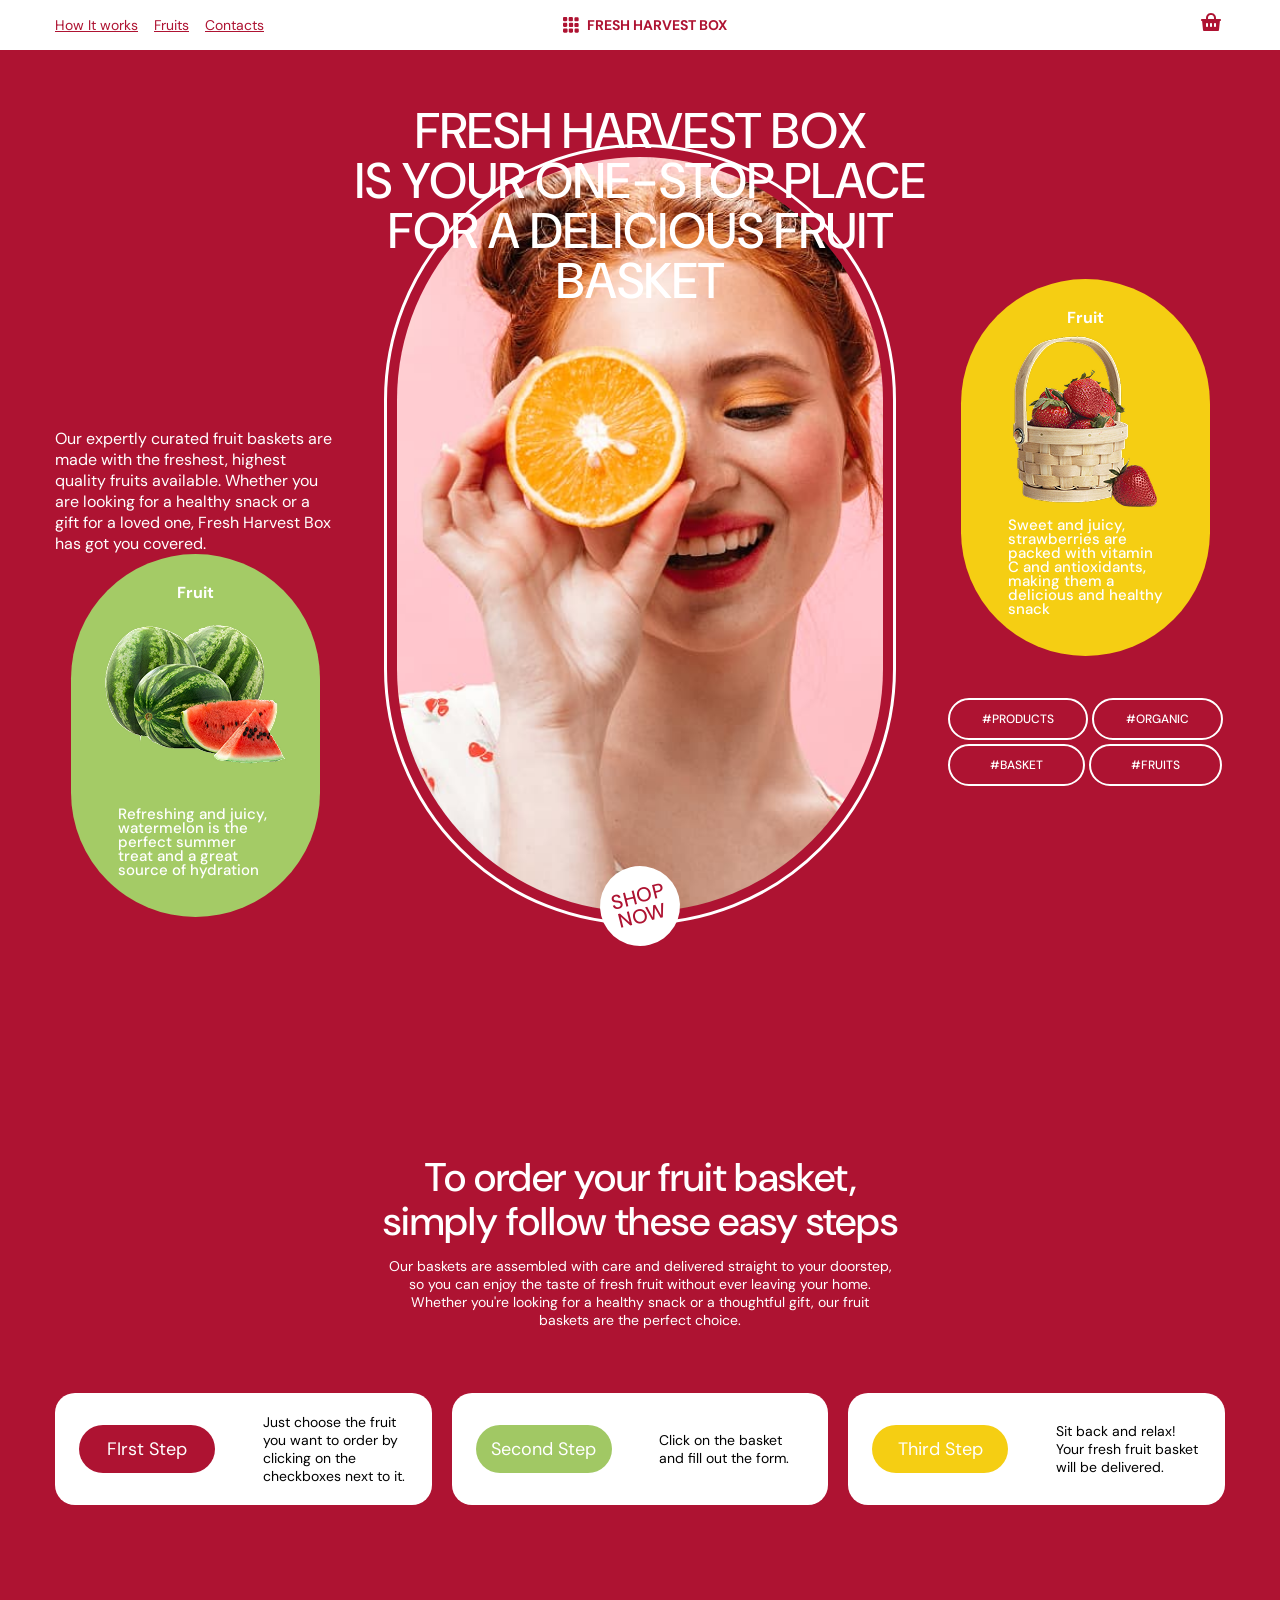
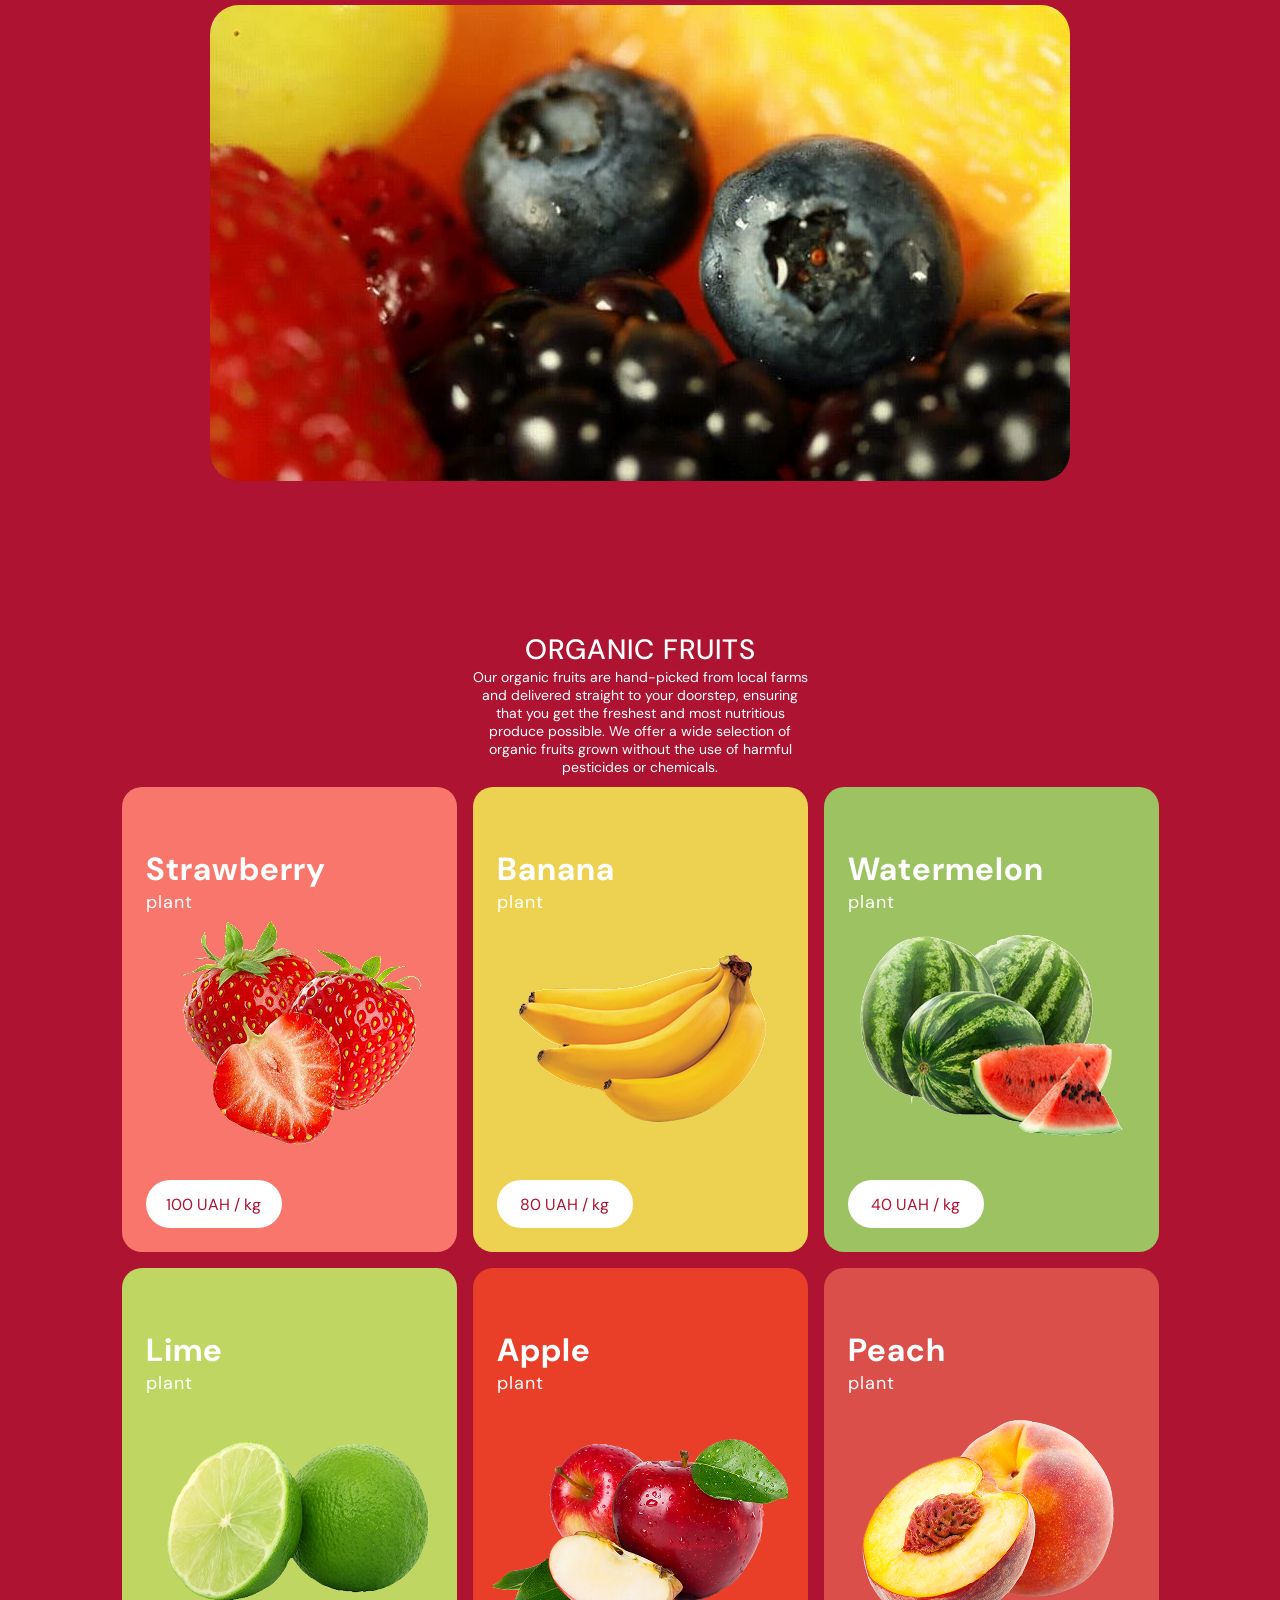
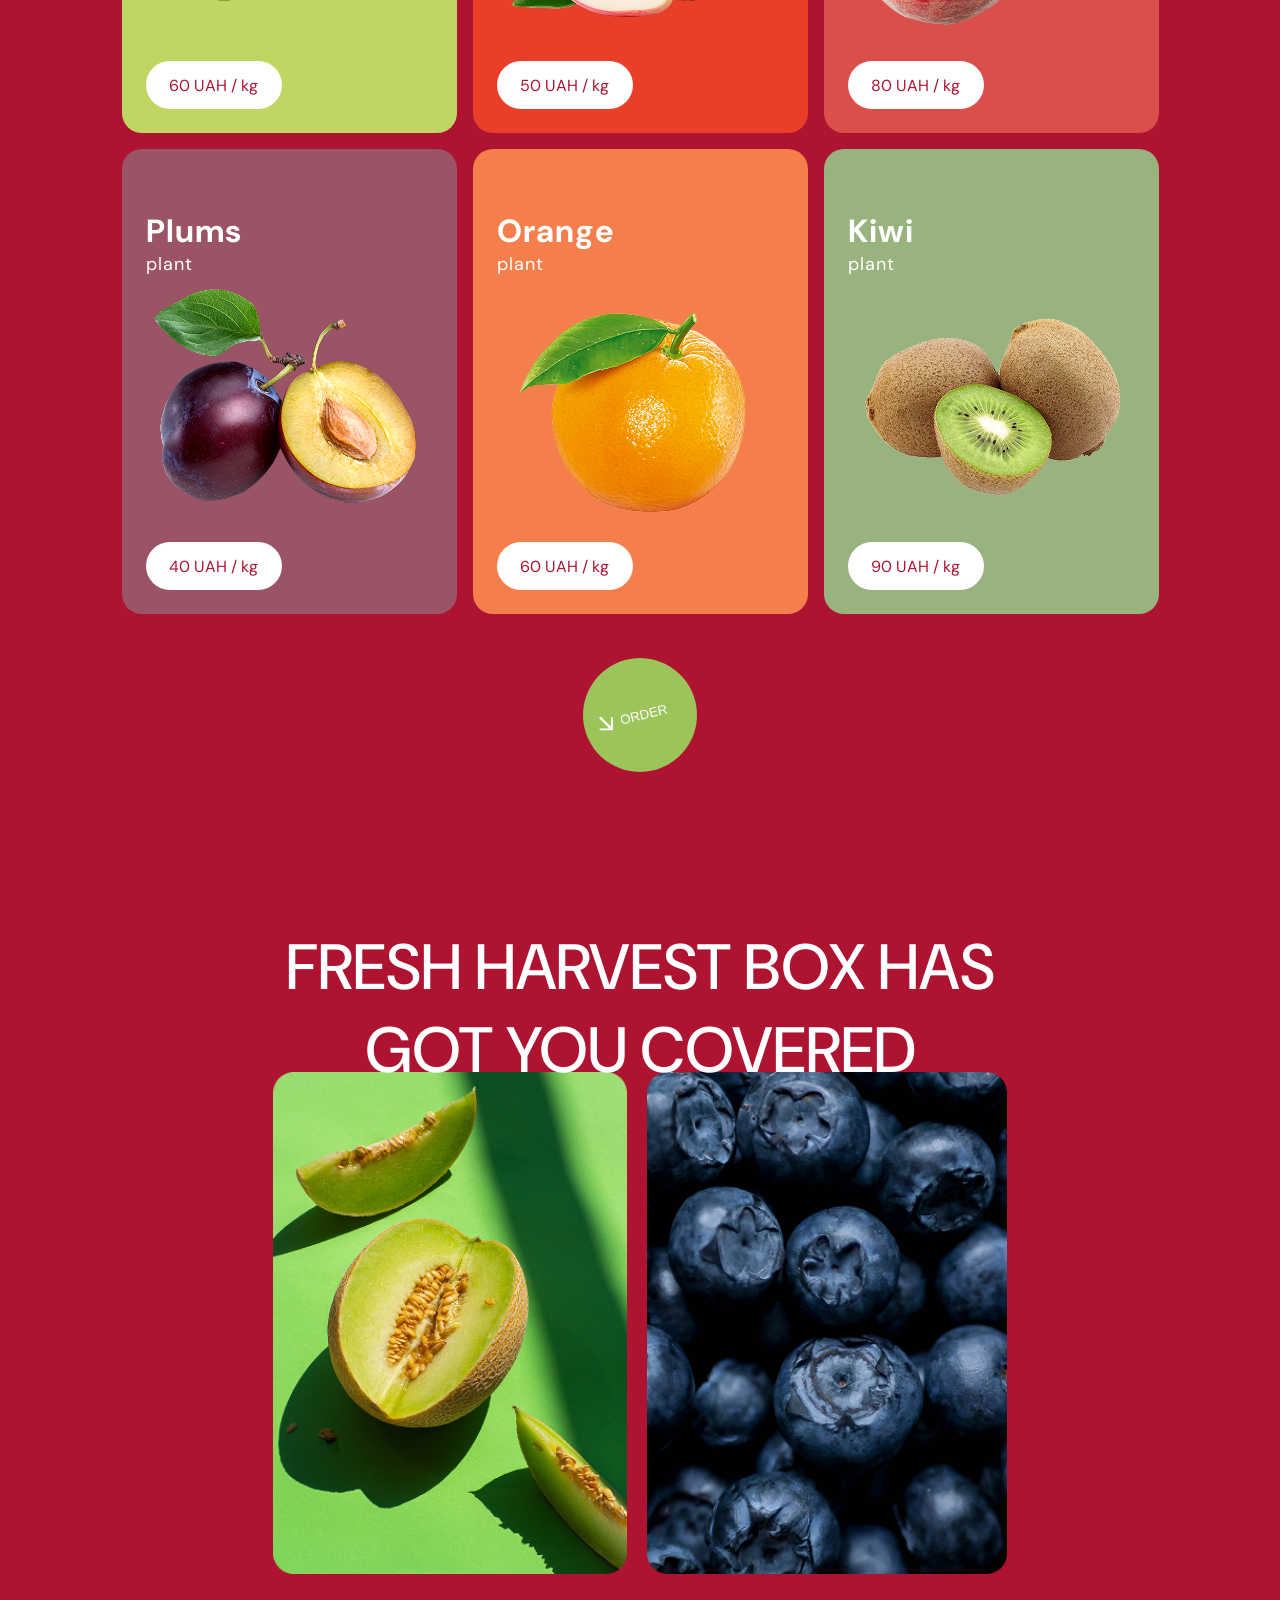
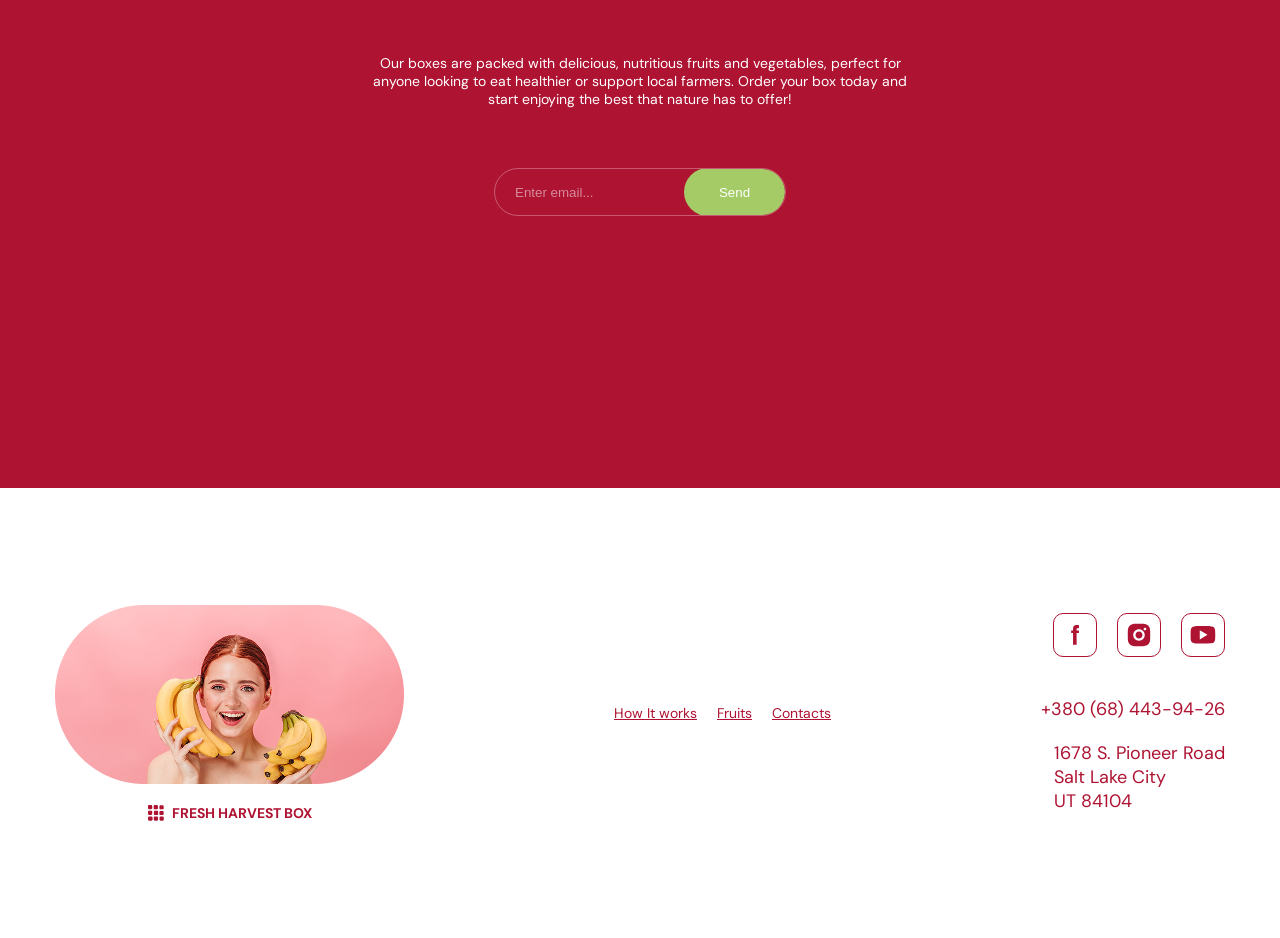
==== commit a3cf74b2: "fix bugs + modal fix, added data aos and more" ====
--- a/index.html
+++ b/index.html
@@ -1,170 +1,162 @@
 <!doctype html>
 <html lang="en">
-  <head>
-    <meta charset="UTF-8" />
-    <meta name="viewport" content="width=device-width, initial-scale=1.0" />
-    <link
-     rel="preconnect" 
-     href="https://fonts.googleapis.com" 
-    />
-    <link 
-      rel="preconnect" 
-      href="https://fonts.gstatic.com" crossorigin />
-    <link
-      href="https://fonts.googleapis.com/css2?family=DM+Sans:ital,opsz,wght@0,9..40,100..1000;1,9..40,100..1000&display=swap"
-      rel="stylesheet"
-    />
-    <link
-     href="https://unpkg.com/aos@2.3.1/dist/aos.css"
-     rel="stylesheet
+
+<head>
+  <meta charset="UTF-8" />
+  <meta name="viewport" content="width=device-width, initial-scale=1.0" />
+  <link rel="preconnect" href="https://fonts.googleapis.com" />
+  <link rel="preconnect" href="https://fonts.gstatic.com" crossorigin />
+  <link
+    href="https://fonts.googleapis.com/css2?family=DM+Sans:ital,opsz,wght@0,9..40,100..1000;1,9..40,100..1000&display=swap"
+    rel="stylesheet" />
+  <link href="https://unpkg.com/aos@2.3.1/dist/aos.css" rel="stylesheet
     ">
-    <link
-      rel="stylesheet"
-      href="https://necolas.github.io/normalize.css/8.0.1/normalize.css"
-    />
-    <link
-     rel="stylesheet"
-     href="./css/main.min.css"
-    />
-    <title>Fresh Harvest Box</title>
-  </head>
-  <body>      
-
-    <header>
-        <div class="container">
-            <nav class="header__navigation">
-                <ul class="header__nav-list">
-                    <li class="header__nav-item"><a href="#">How It works</a></li>
-                    <li class="header__nav-item"><a href="#organicfruits">Fruits</a></li>
-                    <li class="header__nav-item"><a href="#">Contacts</a></li>
-                </ul>
-
-                <h1 class="header__title"><!--<svg class="header__title-icon" data-aos="flip-down"></svg>-->
-                    <svg class="menu__mobile-icon">
-                        <use href="./imgs/svg/symbol-defs.svg#icon-logo"></use>
-                    </svg>FRESH HARVEST BOX
-                </h1>
-
-                <div class="img__header-container">
-                    <a href="#organicfruits">
-                      
-                    <svg class="header__shop-icon">
-                        <use href="./imgs/svg/symbol-defs.svg#icon-shop-icon1">
-                    </svg>
-                    </a>
-                  <button class="js-open-menu">
-                    <svg aria-expanded="false">
-                        <use href="./imgs/svg/symbol-defs.svg#icon-menu-mobile">
-                    </svg>
-                  </button>
-                </div>
-
-            </nav>
-        </div>
-    </header>
-
-    <div class="js-menu-container">
-        <button class="js-close-menu">
-            <svg class="mobilemenu__close-icon">
-                <use href="./imgs/svg/symbol-defs.svg#mobilemenu-close-icon"></use>
+  <link rel="stylesheet" href="https://necolas.github.io/normalize.css/8.0.1/normalize.css" />
+  <link rel="stylesheet" href="./css/main.min.css" />
+  <title>Fresh Harvest Box</title>
+</head>
+
+<body>
+
+  <header>
+    <div class="container">
+      <nav class="header__navigation">
+        <ul class="header__nav-list">
+          <li class="header__nav-item"><a href="#to-order">How It works</a></li>
+          <li class="header__nav-item"><a href="#organicfruits">Fruits</a></li>
+          <li class="header__nav-item"><a href="#footer">Contacts</a></li>
+        </ul>
+
+        <h1 class="header__title"><!--<svg class="header__title-icon" data-aos="flip-down"></svg>-->
+          <svg class="menu__mobile-icon" data-aos="flip-down">
+            <use href="./imgs/svg/symbol-defs.svg#icon-logo"></use>
+          </svg>FRESH HARVEST BOX
+        </h1>
+
+        <div class="img__header-container">
+          <a href="#organicfruits">
+
+            <svg class="header__shop-icon">
+              <use href="./imgs/svg/symbol-defs.svg#icon-shop-icon1">
             </svg>
-        </button>
-        <div class="mobilemenu__container">
-            <nav>
-                <ul class="mobilemenu__menu">
-                    <li class="mobilemenu__link"><a href="#">How It Works</a></li>
-                    <li class="mobilemenu__link"><a href="#">Fruits</a></li>
-                    <li class="mobilemenu__link"><a href="#">Contacts</a></li>
-                    <li class="mobilemenu__link">
-                        <a href="">
-                          <svg class="icon-shop-icon">
-                            <use href="./symbol-defs.svg#icon-shop-icon1  "></use>
-                          </svg>
-                        </a>
-                    </li>
-                </ul>
-            </nav>
-        </div>
+          </a>
+          <button class="js-open-menu">
+            <svg aria-expanded="false">
+              <use href="./imgs/svg/symbol-defs.svg#icon-menu-mobile">
+            </svg>
+          </button>
+        </div>
+
+      </nav>
     </div>
+  </header>
+
+  <div class="js-menu-container">
+    <button class="js-close-menu">
+      <svg class="mobilemenu__close-icon">
+        <use href="./imgs/svg/symbol-defs.svg#mobilemenu-close-icon"></use>
+      </svg>
+    </button>
+    <div class="mobilemenu__container">
+      <nav>
+        <ul class="mobilemenu__menu">
+          <li class="mobilemenu__link"><a href="#">How It Works</a></li>
+          <li class="mobilemenu__link"><a href="#">Fruits</a></li>
+          <li class="mobilemenu__link"><a href="#">Contacts</a></li>
+          <li class="mobilemenu__link">
+            <a href="">
+              <svg class="icon-shop-icon">
+                <use href="./symbol-defs.svg#icon-shop-icon1  "></use>
+              </svg>
+            </a>
+          </li>
+        </ul>
+      </nav>
+    </div>
+  </div>
   <main>
     <!-- hero-ihor -->
-     <section class="hero">
-        <div class="container">
-            <h2 class="hero__title" data-aos="zoom-in">fresh harvest box <br> is your one-stop place <br> for a delicious fruit <br> basket
-            </h2>
-            <div class="container-cards">
-                <div class="hero__card-1" data-aos="zoom-out-right">
-                    <p class="hero__card1-text">Our expertly curated fruit baskets are made with the freshest, highest
-                        quality fruits available.
-                        Whether you are looking for a healthy snack or a gift for a loved one, Fresh Harvest Box has got
-                        you
-                        covered.
-                    </p>
-                <div class="hero__card-fruit">
-                        <h4 class="card__fruit-title">Fruit</h4>
-                        <picture>
-                            <source srcset="./imgs/watermelon-card1.png 1x, ./imgs/watermelon-card1-2x.png 2x" media="(min-width: 320px)">
-                            <source srcset="./imgs/watermelon-card1.png 1x, ./imgs/watermelon-card1-2x.png 2x" media="(min-width: 768px)">
-                            <source srcset="./imgs/watermelon-card1.png 1x, ./imgs/watermelon-card1-2x.png 2x" media="(min-width: 1200px)">
-                        <img src="./imgs/strawberry-card3.png" class="card__fruit-img">
-                        </picture>
-                        <p class="card__fruit-subtitle">
-                          Refreshing and juicy, watermelon is the perfect summer treat and
-                            a
-                            great source of hydration
-                        </p>
-                    </div>
-                </div>
-                
-                <div class="hero-img-2">
-                    <div class="hero__card-2">
-                        <div class="hero-img">
-                        <picture>
-                            <source srcset="./imgs/hero-img.jpg 1x, ./imgs/hero-img-2x.jpg 2x" media="(min-width: 320px)">
-                            <source srcset="./imgs/hero-img.jpg 1x, ./imgs/hero-img-2x.jpg 2x" media="(min-width: 768px)">
-                            <source srcset="./imgs/hero-img.jpg 1x, ./imgs/hero-img-2x.jpg 2x" media="(min-width: 1200px)">
-                            <img src="./imgs/hero-img.jpg" class="card__hero-img">
-                        </picture>
-                        </div>
-                        <a href="#organicfruits" class="card__hero-button">
-                          <span>SHOP NOW</span>
-                        </a>
-                    </div>
-                </div>
-
-                <div class="hero__card-3" data-aos="zoom-out-left">
-
-                    <div class="hero__card-fruit hero__card-fruit2">
-                        <h4 class="card__fruit-title">Fruit</h4>
-                        <picture>
-                            <source srcset="./imgs/strawberry-card3.png 1x, ./imgs/strawberry-card3-2x.png 2x" media="(min-width: 320px)">
-                            <source srcset="./imgs/strawberry-card3.png 1x, ./imgs/strawberry-card3-2x.png 2x" media="(min-width: 768px)">
-                            <source srcset="./imgs/strawberry-card3.png 1x, ./imgs/strawberry-card3-2x.png 2x" media="(min-width: 1200px)">
-                        <img src="./imgs/strawberry-card3.png" class="card__fruit-img">
-                        </picture>                        
-
-                        <p class="card__fruit-subtitle">Sweet and juicy, strawberries are packed with vitamin C and
-                            antioxidants, making them a
-                            delicious and healthy snack</p>
-                    </div>
-
-                    <div class="hero__hashtags">
-                        <a href="https://www.google.com/search?q=Products" target="_blank"
-                            class="hero__hashtags-item">#PRODUCTS</a>
-                        <a href="https://www.google.com/search?q=Organic" target="_blank"
-                            class="hero__hashtags-item">#ORGANIC</a>
-                        <a href="https://www.google.com/search?q=basket" target="_blank"
-                            class="hero__hashtags-item">#BASKET</a>
-                        <a href="https://www.google.com/search?q=Fruits" target="_blank"
-                            class="hero__hashtags-item">#FRUITS</a>
-                    </div>
-
-                </div>
-            </div>
-        </div>
+    <section class="hero">
+      <div class="container">
+        <h2 class="hero__title" data-aos="zoom-in">fresh harvest box <br> is your one-stop place <br> for a delicious
+          fruit <br> basket
+        </h2>
+        <div class="container-cards">
+          <div class="hero__card-1" data-aos="zoom-out-right">
+            <p class="hero__card1-text">Our expertly curated fruit baskets are made with the freshest, highest
+              quality fruits available.
+              Whether you are looking for a healthy snack or a gift for a loved one, Fresh Harvest Box has got
+              you
+              covered.
+            </p>
+            <div class="hero__card-fruit">
+              <h4 class="card__fruit-title">Fruit</h4>
+              <picture>
+                <source srcset="./imgs/watermelon-card1.png 1x, ./imgs/watermelon-card1-2x.png 2x"
+                  media="(min-width: 320px)">
+                <source srcset="./imgs/watermelon-card1.png 1x, ./imgs/watermelon-card1-2x.png 2x"
+                  media="(min-width: 768px)">
+                <source srcset="./imgs/watermelon-card1.png 1x, ./imgs/watermelon-card1-2x.png 2x"
+                  media="(min-width: 1200px)">
+                <img src="./imgs/strawberry-card3.png" class="card__fruit-img">
+              </picture>
+              <p class="card__fruit-subtitle">
+                Refreshing and juicy, watermelon is the perfect summer treat and
+                a
+                great source of hydration
+              </p>
+            </div>
+          </div>
+
+          <div class="hero-img-2">
+            <div class="hero__card-2">
+              <div class="hero-img">
+                <picture>
+                  <source srcset="./imgs/hero-img.jpg 1x, ./imgs/hero-img-2x.jpg 2x" media="(min-width: 320px)">
+                  <source srcset="./imgs/hero-img.jpg 1x, ./imgs/hero-img-2x.jpg 2x" media="(min-width: 768px)">
+                  <source srcset="./imgs/hero-img.jpg 1x, ./imgs/hero-img-2x.jpg 2x" media="(min-width: 1200px)">
+                  <img src="./imgs/hero-img.jpg" class="card__hero-img">
+                </picture>
+              </div>
+              <a href="#organicfruits" class="card__hero-button">
+                <span>SHOP NOW</span>
+              </a>
+            </div>
+          </div>
+
+          <div class="hero__card-3" data-aos="zoom-out-left">
+
+            <div class="hero__card-fruit hero__card-fruit2">
+              <h4 class="card__fruit-title">Fruit</h4>
+              <picture>
+                <source srcset="./imgs/strawberry-card3.png 1x, ./imgs/strawberry-card3-2x.png 2x"
+                  media="(min-width: 320px)">
+                <source srcset="./imgs/strawberry-card3.png 1x, ./imgs/strawberry-card3-2x.png 2x"
+                  media="(min-width: 768px)">
+                <source srcset="./imgs/strawberry-card3.png 1x, ./imgs/strawberry-card3-2x.png 2x"
+                  media="(min-width: 1200px)">
+                <img src="./imgs/strawberry-card3.png" class="card__fruit-img">
+              </picture>
+
+              <p class="card__fruit-subtitle">Sweet and juicy, strawberries are packed with vitamin C and
+                antioxidants, making them a
+                delicious and healthy snack</p>
+            </div>
+
+            <div class="hero__hashtags">
+              <a href="https://www.google.com/search?q=Products" target="_blank"
+                class="hero__hashtags-item">#PRODUCTS</a>
+              <a href="https://www.google.com/search?q=Organic" target="_blank" class="hero__hashtags-item">#ORGANIC</a>
+              <a href="https://www.google.com/search?q=basket" target="_blank" class="hero__hashtags-item">#BASKET</a>
+              <a href="https://www.google.com/search?q=Fruits" target="_blank" class="hero__hashtags-item">#FRUITS</a>
+            </div>
+
+          </div>
+        </div>
+      </div>
     </section>
     <!-- to order-Dima -->
-   <section class="to-order">
+    <section class="to-order" id="to-order">
       <div class="container">
         <h2 class="to-order__tittel" data-aos="zoom-in">
           To order your fruit basket,<br>
@@ -182,7 +174,7 @@
             <p class="to-order__card-text">Just choose the fruit you want to order by clicking on the checkboxes next to
               it.</p>
           </li>
-          <li class="to-order__card" id="to-order" data-aos="zoom-out-down">
+          <li class="to-order__card" data-aos="zoom-out-down">
             <p class="to-order__card-tittle">Second Step</p>
             <p class="to-order__card-text">Click on the basket and fill out the form.</p>
           </li>
@@ -204,7 +196,7 @@
     <section class="organicfruits" id="organicfruits">
       <div class="container organicfruits__container">
         <div class="organicfruits__textbox">
-          <h2 class="organicfruits__h2">FRGANIC FRUITS</h2>
+          <h2 class="organicfruits__h2">ORGANIC FRUITS</h2>
           <p class="organicfruits__subtitle">
             Our organic fruits are hand-picked from local farms and delivered
             straight to your doorstep, ensuring that you get the freshest and
@@ -214,11 +206,7 @@
           </p>
         </div>
         <ul class="organicfruits__cardslist">
-          <li
-            class="cardslist__item cardslist__item-strawbery"
-            data-aos="fade-up"
-            data-aos-delay="0"
-          >
+          <li class="cardslist__item cardslist__item-strawbery" data-aos="fade-up" data-aos-delay="0">
             <div class="cardslist__item__container">
               <h3 class="card__title">Strawberry</h3>
               <p class="card__subtitle">plant</p>
@@ -232,227 +220,183 @@
             </div>
           </li>
 
-          <li
-            class="cardslist__item cardslist__item-banana"
-            data-aos="fade-up"
-            data-aos-delay="150"
-          >
-          <div class="cardslist__item__container">
-            <h3 class="card__title">Banana</h3>
-            <p class="card__subtitle">plant</p>
-            <picture class="card__image">
-              <source srcset="./imgs/banana1x.png 1x, ./imgs/banana2x.png 2x" />
-              <img src="./imgs/banana1x.png" alt="Banana" />
-            </picture>
-            <div class="card__price">
-              <span class="card__price__span">80 UAH / kg</span>
+          <li class="cardslist__item cardslist__item-banana" data-aos="fade-up" data-aos-delay="150">
+            <div class="cardslist__item__container">
+              <h3 class="card__title">Banana</h3>
+              <p class="card__subtitle">plant</p>
+              <picture class="card__image">
+                <source srcset="./imgs/banana1x.png 1x, ./imgs/banana2x.png 2x" />
+                <img src="./imgs/banana1x.png" alt="Banana" />
+              </picture>
+              <div class="card__price">
+                <span class="card__price__span">80 UAH / kg</span>
+              </div>
+            </div>
+          </li>
+
+          <li class="cardslist__item cardslist__item-watermelon" data-aos="fade-up" data-aos-delay="300">
+            <div class="cardslist__item__container">
+              <h3 class="card__title">Watermelon</h3>
+              <p class="card__subtitle">plant</p>
+              <picture class="card__image">
+                <source srcset="./imgs/watermelon1x.png 1x, ./imgs/watermelon1x.png 2x" />
+                <img src="./imgs/watermelon1x.png" class="card__image__img" alt="Watermelon" />
+              </picture>
+              <div class="card__price">
+                <span class="card__price__span">40 UAH / kg</span>
+              </div>
+            </div>
+          </li>
+
+          <li class="cardslist__item cardslist__item-lime" data-aos="fade-up" data-aos-delay="0">
+            <div class="cardslist__item__container">
+              <h3 class="card__title">Lime</h3>
+              <p class="card__subtitle">plant</p>
+              <picture class="card__image">
+                <source srcset="./imgs/lime1x.png 1x, ./imgs/lime1x.png 2x" />
+                <img src="./imgs/lime1x.png" class="card__image__img" alt="Lime" />
+              </picture>
+              <div class="card__price">
+                <span class="card__price__span">60 UAH / kg</span>
+              </div>
+            </div>
+          </li>
+
+          <li class="cardslist__item cardslist__item-aple" data-aos="fade-up" data-aos-delay="150">
+            <div class="cardslist__item__container">
+              <h3 class="card__title">Apple</h3>
+              <p class="card__subtitle">plant</p>
+              <picture class="card__image">
+                <source srcset="./imgs/aple1x.png 1x, ./imgs/aple1x.png 2x" />
+                <img src="./imgs/aple1x.png" class="card__image__img alt=" Apple" />
+              </picture>
+              <div class="card__price">
+                <span class="card__price__span">50 UAH / kg</span>
+              </div>
+            </div>
+          </li>
+
+          <li class="cardslist__item cardslist__item-peach" data-aos="fade-up" data-aos-delay="300">
+            <div class="cardslist__item__container">
+              <h3 class="card__title">Peach</h3>
+              <p class="card__subtitle">plant</p>
+              <picture class="card__image">
+                <source srcset="./imgs/peach1x.png 1x, ./imgs/peach1x.png 2x" />
+                <img src="./imgs/peach1x.png" class="card__image__img alt=" Peach" />
+              </picture>
+              <div class="card__price">
+                <span class="card__price__span">80 UAH / kg</span>
+              </div>
+            </div>
+          </li>
+
+          <li class="cardslist__item cardslist__item-plumus" data-aos="fade-up" data-aos-delay="0">
+            <div class="cardslist__item__container">
+              <h3 class="card__title">Plums</h3>
+              <p class="card__subtitle">plant</p>
+              <picture class="card__image">
+                <source srcset="./imgs/plums1x.png 1x, ./imgs/plums1x.png 2x" />
+                <img src="./imgs/plums1x.png" class="card__image__img" alt="Plums" />
+              </picture>
+              <div class="card__price">
+                <span class="card__price__span">40 UAH / kg</span>
+              </div>
+            </div>
+          </li>
+
+          <li class="cardslist__item cardslist__item-orange" data-aos="fade-up" data-aos-delay="150">
+            <div class="cardslist__item__container">
+              <h3 class="card__title">Orange</h3>
+              <p class="card__subtitle">plant</p>
+              <picture class="card__image">
+                <source srcset="./imgs/orange1x.png 1x, ./imgs/orange1x.png 2x" />
+                <img src="./imgs/orange1x.png" class="card__image__img" alt="Orange" />
+              </picture>
+              <div class="card__price">
+                <span class="card__price__span">60 UAH / kg</span>
+              </div>
+            </div>
+          </li>
+
+          <li class="cardslist__item cardslist__item-kiwi" data-aos="fade-up" data-aos-delay="300">
+            <div class="cardslist__item__container">
+              <h3 class="card__title">Kiwi</h3>
+              <p class="card__subtitle">plant</p>
+              <picture class="card__image">
+                <source srcset="./imgs/kiwi1x.png 1x, ./imgs/kiwi1x.png 2x" />
+                <img src="./imgs/kiwi1x.png" class="card__image__img" alt="Kiwi" />
+              </picture>
+              <div class="card__price">
+                <span class="card__price__span">90 UAH / kg</span>
+              </div>
+            </div>
+          </li>
+        </ul>
+      </div>
+    </section>
+
+    <!--  Fresh Harvest Box-andriy -->
+
+
+    <section class="modal-section">
+
+      <button class="modal-open-btn " data-open-modal>
+        <svg class="modal-arrow">
+          <use href="./imgs/svg/symbol-defs.svg#modal-arrow"></use>
+        </svg>  ORDER</button>
+
+      <div class="backdrop is-hidden" data-modal>
+        <div class="modal">
+
+          <button class="modal-close-btn" data-close-modal>×</button>
+
+          <h2 class="title">YOUR ORDER</h2>
+
+          <div class="cards">
+            <div class="card strawberry">
+              <div class="checkbox"></div>
+              <h3>Strawberry Basket</h3>
+              <p>Plant</p>
+
+              <img class="strawberry-basket" src="imgs/strawberrybasket@1x.png"
+                srcset="imgs/strawberrybasket@1x.png 1x, imgs/strawberrybasket@2x.png 2x" alt="Strawberry" />
+            </div>
+
+            <div class="card apple">
+              <div class="checkbox"></div>
+              <h3>Apple Basket</h3>
+              <p>Plant</p>
+
+              <img src="imgs/applebasket@1x.png" srcset="imgs/applebasket@1x.png 1x, imgs/applebasket@2x.png 2x"
+                alt="Apple" />
+            </div>
+
+            <div class="card fruits">
+              <div class="checkbox"></div>
+              <h3>Fruits Basket</h3>
+              <p>Plant</p>
+
+              <img class="modal-fruitbasket" src="imgs/fruitbasket@1x.png"
+                srcset="imgs/fruitbasket@1x.png 1x, imgs/fruitbasket@2x.png 2x" alt="Fruits" />
             </div>
           </div>
-          </li>
-
-          <li
-            class="cardslist__item cardslist__item-watermelon"
-            data-aos="fade-up"
-            data-aos-delay="300"
-          >
-          <div class="cardslist__item__container">
-            <h3 class="card__title">Watermelon</h3>
-            <p class="card__subtitle">plant</p>
-            <picture class="card__image">
-              <source srcset="./imgs/watermelon1x.png 1x, ./imgs/watermelon1x.png 2x" />
-              <img src="./imgs/watermelon1x.png" class="card__image__img" alt="Watermelon" />
-            </picture>
-            <div class="card__price">
-              <span class="card__price__span">40 UAH / kg</span>
+
+          <div class="content">
+            <form class="form">
+              <input type="text" placeholder="Enter full name..." />
+              <input type="email" placeholder="Enter email..." />
+              <input type="text" placeholder="Enter card..." />
+              <textarea placeholder="Enter comments..."></textarea>
+              <button type="submit">Submit</button>
+            </form>
+
+            <div class="image">
+              <img src="imgs/modalgirl.png" srcset="imgs/modalgirl.png 1x, imgs/modalgirl@2x.png 2x" alt="Girl" />
             </div>
           </div>
-          </li>
-
-          <li
-            class="cardslist__item cardslist__item-lime"
-            data-aos="fade-up"
-            data-aos-delay="0"
-          >
-          <div class="cardslist__item__container">
-            <h3 class="card__title">Lime</h3>
-            <p class="card__subtitle">plant</p>
-            <picture class="card__image">
-              <source srcset="./imgs/lime1x.png 1x, ./imgs/lime1x.png 2x" />
-              <img src="./imgs/lime1x.png" class="card__image__img" alt="Lime" />
-            </picture>
-            <div class="card__price">
-              <span class="card__price__span">60 UAH / kg</span>
-            </div>
-          </div>
-          </li>
-
-          <li
-            class="cardslist__item cardslist__item-aple"
-            data-aos="fade-up"
-            data-aos-delay="150"
-          >
-          <div class="cardslist__item__container">
-            <h3 class="card__title">Apple</h3>
-            <p class="card__subtitle">plant</p>
-            <picture class="card__image">
-              <source srcset="./imgs/aple1x.png 1x, ./imgs/aple1x.png 2x" />
-              <img src="./imgs/aple1x.png" class="card__image__img alt="Apple" />
-            </picture>
-            <div class="card__price">
-              <span class="card__price__span">50 UAH / kg</span>
-            </div>
-          </div>
-          </li>
-
-          <li
-            class="cardslist__item cardslist__item-peach"
-            data-aos="fade-up"
-            data-aos-delay="300"
-          >
-          <div class="cardslist__item__container">
-            <h3 class="card__title">Peach</h3>
-            <p class="card__subtitle">plant</p>
-            <picture class="card__image">
-              <source srcset="./imgs/peach1x.png 1x, ./imgs/peach1x.png 2x" />
-              <img src="./imgs/peach1x.png" class="card__image__img alt="Peach" />
-            </picture>
-            <div class="card__price">
-              <span class="card__price__span">80 UAH / kg</span>
-            </div>
-          </div>
-          </li>
-
-          <li
-            class="cardslist__item cardslist__item-plumus"
-            data-aos="fade-up"
-            data-aos-delay="0"
-          >
-          <div class="cardslist__item__container">
-            <h3 class="card__title">Plums</h3>
-            <p class="card__subtitle">plant</p>
-            <picture class="card__image">
-              <source srcset="./imgs/plums1x.png 1x, ./imgs/plums1x.png 2x" />
-              <img src="./imgs/plums1x.png" class="card__image__img" alt="Plums" />
-            </picture>
-            <div class="card__price">
-              <span class="card__price__span">40 UAH / kg</span>
-            </div>
-          </div>
-          </li>
-
-          <li
-            class="cardslist__item cardslist__item-orange"
-            data-aos="fade-up"
-            data-aos-delay="150"
-          >
-          <div class="cardslist__item__container">
-            <h3 class="card__title">Orange</h3>
-            <p class="card__subtitle">plant</p>
-            <picture class="card__image">
-              <source srcset="./imgs/orange1x.png 1x, ./imgs/orange1x.png 2x" />
-              <img src="./imgs/orange1x.png" class="card__image__img" alt="Orange" />
-            </picture>
-            <div class="card__price">
-              <span class="card__price__span">60 UAH / kg</span>
-            </div>
-          </div>
-          </li>
-
-          <li
-            class="cardslist__item cardslist__item-kiwi"
-            data-aos="fade-up"
-            data-aos-delay="300"
-          >
-          <div class="cardslist__item__container">
-            <h3 class="card__title">Kiwi</h3>
-            <p class="card__subtitle">plant</p>
-            <picture class="card__image">
-              <source srcset="./imgs/kiwi1x.png 1x, ./imgs/kiwi1x.png 2x" />
-              <img src="./imgs/kiwi1x.png" class="card__image__img" alt="Kiwi" />
-            </picture>
-            <div class="card__price">
-              <span class="card__price__span">90 UAH / kg</span>
-            </div>
-          </div>
-          </li>
-        </ul>
-      </div>
-    </section>
-
-    <!--  Fresh Harvest Box-andriy -->
-
-
-    <section class="modal-section">
-
-   <button class="modal-open-btn" data-open-modal>
-    <svg class="modal-arrow"><use href="./imgs_and_svgs-hero/symbol-defs.svg#arrow-modal"></use></svg>
-    ORDER</button>
-
-<div class="backdrop is-hidden" data-modal>
-  <div class="modal">
-
-    <button class="modal-close-btn" data-close-modal>&times;</button>
-
-    <h2 class="title">YOUR ORDER</h2>
-
-    <div class="cards">
-      <div class="card strawberry">
-        <div class="checkbox"></div>
-        <h3>Strawberry Basket</h3>
-        <p>Plant</p>
-
-        <img class="strawberry-basket"
-          src="imgs/strawberrybasket@1x.png"
-          srcset="imgs/strawberrybasket@1x.png 1x, imgs/strawberrybasket@2x.png 2x"
-          alt="Strawberry"
-        />
-      </div>
-
-      <div class="card apple">
-        <div class="checkbox"></div>
-        <h3>Apple Basket</h3>
-        <p>Plant</p>
-
-        <img 
-          src="imgs/applebasket@1x.png"
-          srcset="imgs/applebasket@1x.png 1x, imgs/applebasket@2x.png 2x"
-          alt="Apple"
-        />
-      </div>
-
-      <div class="card fruits">
-        <div class="checkbox"></div>
-        <h3>Fruits Basket</h3>
-        <p>Plant</p>
-
-        <img  class="modal-fruitbasket"
-          src="imgs/fruitbasket@1x.png"
-          srcset="imgs/fruitbasket@1x.png 1x, imgs/fruitbasket@2x.png 2x"
-          alt="Fruits"
-        />
-      </div>
-    </div>
-
-    <div class="content">
-      <form class="form">
-        <input type="text" placeholder="Enter full name..." />
-        <input type="email" placeholder="Enter email..." />
-        <input type="text" placeholder="Enter card..." />
-        <textarea placeholder="Enter comments..."></textarea>
-        <button type="submit">Submit</button>
-      </form>
-
-      <div class="image">
-        <img 
-          src="imgs/modalgirl.png"
-          srcset="imgs/modalgirl.png 1x, imgs/modalgirl@2x.png 2x"
-          alt="Girl"
-        />
-      </div>
-    </div>
-
-  </div>
-</div>
+
+        </div>
+      </div>
     </section>
     <section class="promo">
       <div class="container promo__container">
@@ -463,18 +407,16 @@
               GOT YOU COVERED
             </h2>
 
-            <div class="promo__images">
+            <div class="promo__images" data-aos="fade-up">
               <img class="promo__image promo__image--melon" srcset="./imgs/mobile-melon@1x.png 1x,
                         ./imgs/mobile-melon@2x.png 2x,
                         ./imgs/tablet-melon@1x.png 1x,
                         ./imgs/tablet-melon@2x.png 2x,
                         ./imgs/dekstop-melon@1x.png 1x,
-                        ./imgs/dekstop-melon@2x.png 2x "
-                         src="./imgs/dekstop-melon@1x.png" alt="melon" />
+                        ./imgs/dekstop-melon@2x.png 2x " src="./imgs/dekstop-melon@1x.png" alt="melon" />
               <img class="promo__image promo__image--blueberry" srcset="./imgs/dekstop-blueberryes@2x.png 2x,
                       ./imgs/tablet-blueberryes@1x.png 1x,
-                      ./imgs/tablet-blueberryes@2x.png 2x" 
-                        src="./imgs/dekstop-blueberryes@1x.png" alt="blueberry"
+                      ./imgs/tablet-blueberryes@2x.png 2x" src="./imgs/dekstop-blueberryes@1x.png" alt="blueberry"
                 class="promo__image promo__image--blueberry" />
             </div>
           </div>
@@ -489,7 +431,7 @@
             start enjoying the best that nature has to offer!
           </p>
 
-          <form class="promo__form">
+          <form class="promo__form" data-aos="zoom-in">
             <input type="email" placeholder="Enter email..." class="promo__input" />
             <button type="submit" class="promo__button">Send</button>
           </form>
@@ -497,10 +439,10 @@
       </div>
     </section>
   </main>
-  <footer>
+  <footer id="footer">
     <div class="container footer__container">
       <div class="footer__logo-block">
-        <img src="./imgs/footer-girl.png" alt="Girl" class="footer__girl-img" />
+        <img src="./imgs/footer-girl.png" alt="Girl" class="footer__girl-img" data-aos="zoom-out-down"/>
         <div class="footer__brand">
           <svg class="footer__social-logo">
             <use href="./imgs/svg/symbol-defs.svg#icon-logo"></use>
@@ -509,13 +451,13 @@
         </div>
       </div>
 
-      <ul class="footer__list">
-        <li class="footer__item">How It Works</li>
-        <li class="footer__item">Fruits</li>
-        <li class="footer__item">Contacts</li>
+      <ul class="footer__list" data-aos="zoom-out-up">
+        <li class="footer__item header__nav-item"><a href="#to-order">How It works</a></li>
+        <li class="footer__item header__nav-item"><a href="#organicfruits">Fruits</a></li>
+        <li class="footer__item header__nav-item"><a href="#footer">Contacts</a></li>
       </ul>
 
-      <div class="footer__info">
+      <div class="footer__info" data-aos="zoom-out-down">
         <div class="footer__socials">
           <a href="https://www.facebook.com/?locale=ru_RU" class="footer__social-link" target="_blank">
             <svg class="footer__social-icon">
@@ -548,10 +490,11 @@
   </footer>
   <script src="https://unpkg.com/body-scroll-lock/lib/bodyScrollLock.min.js"></script>
   <script src="./js/mobile-menu.js"></script>
- <script src="./js/project.js"></script>
-<script src="https://unpkg.com/aos@2.3.1/dist/aos.js"></script>
-<script>
-  AOS.init();
-</script>
+  <script src="./js/project.js"></script>
+  <script src="https://unpkg.com/aos@2.3.1/dist/aos.js"></script>
+  <script>
+    AOS.init();
+  </script>
 </body>
-</html>
+
+</html>
--- a/css/main.min.css
+++ b/css/main.min.css
@@ -1 +1 @@
-*{margin:0;padding:0;box-sizing:border-box}body{font-family:"DM Sans",sans-serif;letter-spacing:-4;color:#fff;background-color:#ae1332}.container{max-width:1215px;width:100%;padding:0 15px;margin:0 auto}header{display:flex;justify-content:center;align-items:center;flex-direction:column;height:50px;background-color:#fff}.header__navigation{display:flex;justify-content:space-between;width:100%}.header__title{display:flex;align-items:center;gap:8px;font-weight:700;font-size:14px;line-height:18px;color:#ae1332}.header__title-icon{width:16px;height:16px;display:block;fill:#ae1332;margin-left:8px}.header__nav-list{display:none}.header__shop-icon{display:none;transition:300ms}.menu__mobile-icon{width:16px;height:16px;align-self:center;fill:#ae1332;cursor:pointer}.header__shop-icon{width:24px;height:24px;align-self:center;fill:#ae1332;cursor:pointer}.header__nav-list{list-style:none;gap:16px;flex-wrap:wrap}.img__header-container{width:200px;display:flex;justify-content:flex-end;align-items:center}use{align-self:center}.header__nav-item a{color:#ae1332;font-weight:400;font-size:14px;line-height:18px}.header__nav-item{transition:300ms;display:flex;justify-content:center;align-items:center}.header__nav-item:hover{-webkit-text-decoration:underline 2px #ae1332;text-decoration:underline 2px #ae1332;transform:scale(1.2)}.header__shop-icon:hover{transform:scale(1.3)}.js-menu-container{width:100%;height:calc(100vh - 50px);background-color:#ae1332;position:fixed;transform:translateX(100%);transition-property:transform;transition-duration:.3s;transition-timing-function:ease;z-index:1000}.js-close-menu{border:0;outline:0;width:50px;height:50px;display:flex;justify-content:center;align-items:center;background-color:#fff;pointer-events:none;transform:translateX(50px);margin-right:8px;z-index:1000 !important;position:absolute;top:-50px;right:0}.menu__mobile-icon{display:block;width:16px;height:16px;align-self:center;fill:#ae1332;cursor:pointer;z-index:0;background-color:#fff}.mobilemenu__close-icon{width:24px;height:24px;display:block}.js-menu-container.is-open{transform:translateX(0)}.is-open .js-close-menu{transform:translateX(0px)}body.no-scroll{overflow:hidden}.js-open-menu{width:24px;height:24px;z-index:1;border:none;outline:none;background-color:rgba(0,0,0,0);align-self:center}.js-open-menu>svg{width:24px;height:24px;fill:#ae1332}.mobilemenu__container{width:79px;height:126px;margin:0 auto;padding-top:124px}.mobilemenu__menu{height:126px;display:flex;flex-direction:column;justify-content:space-between;list-style:none}.mobilemenu__link{color:#fff;font-size:14px;text-align:center;height:24px;letter-spacing:-4%}.mobilemenu__link a{text-decoration:none;color:#fff}.icon-shop-icon{width:24px;height:24px;fill:#fff}.hero{background-color:#ae1332;color:#fff;padding-bottom:100px}.hero .container{display:flex;flex-direction:row;flex-wrap:wrap;justify-content:center;align-content:center;position:relative;padding-top:107px;min-height:810px}.hero__title{font-weight:500;font-size:28px;line-height:28px;position:absolute;z-index:100;text-transform:uppercase;top:56px;overflow:wrap;align-self:center;text-align:center}.container-cards{display:flex;flex-direction:column;width:100%;height:100%}.hero__hashtags{display:flex;flex-wrap:wrap;justify-content:center;gap:8px;max-width:266px;margin:0 auto;order:3;padding:44px 0}.hero__hashtags-item{outline:2px #fff solid;padding:12px 32px;border-radius:100px;font-weight:500;font-size:12px;line-height:14px;text-decoration:none;color:#fff;transition:color 200ms ease-in-out 100ms,bacground-color 200ms ease-in-out 100ms}.hero__hashtags-item:hover{background-color:#fff;color:#ae1332}.hero__hashtags-item:nth-child(3){padding:12px 40px}.hero__hashtags-item:nth-child(4){padding:12px 40px}.hero__card-fruit{display:flex;flex-direction:column;justify-content:space-between;align-items:center;background-color:#a4cb66;border-radius:500px;width:249px;height:387px;padding-top:28px}.hero__card-fruit2{background-color:#f5ce13}.card__fruit-subtitle{font-weight:500;font-size:15px;line-height:14px;width:155px;padding-bottom:40px}.card__hero-img{border-radius:500px;outline:3px solid #fff;outline-offset:10px;width:100%;-o-object-fit:contain;object-fit:contain}.card__hero-button{font-weight:500;font-size:20px;line-height:20px;text-decoration:none;background-color:#fff;color:#ae1332;border-radius:100px;width:80px;height:80px;display:flex;justify-content:center;align-items:center;position:absolute;bottom:-29px;left:50%;transform:translate(-50%) rotate(-14deg);z-index:100;transition:color .3s,transform .3s}.card__hero-button>span{text-align:center}.card__hero-button:hover{color:#a4cb66;transform:translate(-50%) rotate(0deg)}.hero__card-1{order:1;display:flex;flex-direction:column;align-items:center;width:100%}.hero__card-2{order:2;position:relative;display:flex;justify-content:center;align-items:center;width:100%}.hero__card-3{order:3;display:flex;flex-direction:column-reverse;align-items:center;width:100%}.hero__card1-text{padding:0;align-items:center;justify-content:center;margin-top:50px}.hero{min-height:500px}.organicfruits{min-height:1215px;background-color:#ae1332;color:#fff;margin-top:150px}.organicfruits__container{display:flex;flex-direction:column;justify-content:space-between;margin:0 auto}.organicfruits__textbox{width:132px;height:112px;display:flex;flex-direction:column;justify-content:space-between;margin:0 auto}.organicfruits__h2{width:335px;text-align:center;font-size:28px;font-weight:500;letter-spacing:1px;align-self:center}.organicfruits__subtitle{width:335px;align-self:center;text-align:center;font-size:14px}.organicfruits__cardslist{width:100%;display:flex;flex-wrap:wrap;justify-content:center;align-content:space-between;list-style:none;margin-top:44px;gap:16px}.cardslist__item__container{width:335px;height:465px;padding:24px;border-radius:20px;display:flex;flex-direction:column;justify-content:flex-end;transition:box-shadow .5s ease-in-out 100ms;box-shadow:0px 0px 62px 0px rgba(0,0,0,0)}.cardslist__item__container:hover{box-shadow:0px 0px 62px 0px hsla(0,0%,100%,.65)}.cardslist__item{width:335px;height:465px;border-radius:20px}.cardslist__item-strawbery{background-color:#f8766b}.cardslist__item-banana{background-color:#edd251}.cardslist__item-watermelon{background-color:#9dc262}.cardslist__item-lime{background-color:#bfd663}.cardslist__item-aple{background-color:#e93f29}.cardslist__item-peach{background-color:#db4f4b}.cardslist__item-plumus{background-color:#9b5366}.cardslist__item-orange{background-color:#f47f4c}.cardslist__item-kiwi{background-color:#98b37e;display:none}.card__title{font-size:32px}.card__subtitle{font-size:18px}.card__title,.card__subtitle{text-align:left;letter-spacing:1px}.card__image{width:295px;height:251px;align-self:center;position:relative;z-index:999}.card__image__img{width:295px;height:251px}.card__image::after{content:"";width:195px;height:38px;border-radius:50%;position:absolute;background-color:rgba(0,0,0,0);opacity:10%;z-index:-1;left:50px;bottom:-30px;filter:blur(12px);transition-property:filter;transition-duration:.5s;transition-timing-function:ease-in-out;transition-delay:100ms}.card__price{width:136px;height:48px;display:flex;justify-content:center;align-items:center;background-color:#fff;border-radius:25px;margin-top:15px;z-index:999;cursor:pointer;transition-property:background-color;transition-duration:100ms;transition-timing-function:ease-in-out;transition-delay:200ms}.card__price>span{color:#ae1332}.card__price:hover{background-color:#9b9b9b}.card__price__span{color:#ae1332;transition-property:color;transition-duration:200ms;transition-timing-function:ease-in-out;transition-delay:200ms}.card__price:hover .card__price__span{color:#fff}.promo{padding-bottom:120px}.promo__top{position:relative;margin-top:150px;display:flex;flex-direction:column;align-items:center}.promo__image-wrapper{position:relative}.promo__title{position:absolute;top:4px;left:50%;transform:translateX(-50%);font-weight:500;font-size:64px;text-align:center;color:#fff;width:100%;z-index:10}.promo__images{display:flex;gap:20px;width:100%;justify-content:center;margin-top:150px;z-index:1}.promo__image{width:100%;height:auto;display:block}.promo__image--melon{max-width:792px;width:100%;height:502px}.promo__image--blueberry{max-width:400px;width:100%;height:502px}.promo__text{text-align:center;font-size:14px;font-weight:400;margin-top:80px}.promo__form{display:flex;justify-content:space-between;align-items:center;background-color:#d9d9d9;border-radius:100px;background-color:rgba(0,0,0,0);border:1px solid hsla(0,0%,100%,.3);max-width:292px;height:48px;padding-left:20px;margin:60px auto;margin-bottom:152px;overflow:hidden}.promo__input{background-color:rgba(0,0,0,0);color:hsla(0,0%,100%,.38);border:none;outline:none;flex:1}.promo__input::-moz-placeholder{color:hsla(0,0%,100%,.5)}.promo__input::placeholder{color:hsla(0,0%,100%,.5)}.promo__button{background-color:#a4cb66;color:#fff;width:102px;height:100%;height:48px;border:none;border-radius:100px;cursor:pointer;transition:background-color .3s ease,transform .2s ease}.promo__button:hover{background-color:#fff;color:#9dc262}footer{background-color:#fff;color:#ae1332;min-height:450px;display:flex;align-items:center}.footer__container{display:flex;justify-content:space-between;align-items:center;width:100%}.footer__logo-block{display:flex;flex-direction:column;align-items:center;justify-content:space-between;height:100%}.footer__girl-img{width:349px;height:179px}.footer__brand{display:flex;align-items:center;gap:8px;font-weight:700;font-size:14px;margin-top:20px}.footer__list{display:flex;gap:20px;list-style:none}.footer__item{font-size:14px;font-weight:400;cursor:pointer}.footer__info{display:flex;flex-direction:column;align-items:flex-end;gap:40px}.footer__socials{display:flex;gap:20px}.footer__social-link{width:44px;height:44px;border:1px solid #ae1332;border-radius:10px;display:flex;justify-content:center;align-items:center;text-decoration:none;color:#ae1332;transition:background-color .3s ease}.footer__social-link:hover{background-color:rgba(174,19,50,.1)}.footer__social-logo{width:16px;height:16px;fill:#ae1332}.footer__social-icon{width:28px;height:28px;fill:#ae1332}.footer__contacts{display:flex;flex-direction:column;align-items:flex-end;font-weight:400;text-align:left;font-size:18px;gap:20px}.to-order{background-color:#ae1332;color:#fff;height:auto}.to-order__tittel{font-size:28px;font-weight:500;margin:0 auto;max-width:335px;width:100%;text-align:center;margin-bottom:14px}.to-order__text{font-size:14px;font-weight:400;margin:0 auto;max-width:335px;text-align:center}.to-order__card{width:100%;height:112px;display:flex;justify-content:space-around;align-items:center;background-color:#fff;color:rgba(0,0,0,0);border-radius:20px;font-size:14px;max-width:335px;margin:20px auto}.to-order__card-text{width:145px;color:#000}.to-order__card-tittle{width:136px;height:48px;color:#fff;display:flex;align-items:center;justify-content:center;border-radius:200px;font-size:18px}.to-order__cardlist{margin-top:44px}.to-order__card:nth-child(1) .to-order__card-tittle{background-color:#ae1332}.to-order__card:nth-child(2) .to-order__card-tittle{background-color:#a1c864}.to-order__card:nth-child(3) .to-order__card-tittle{background-color:#f5ce13}.to-order__img{background-image:-webkit-image-set(url("../imgs/blueberry-mobile@1x.jpg") 1x, url("../imgs/blueberry-mobile@2x.jpg") 2x);background-image:image-set(url("../imgs/blueberry-mobile@1x.jpg") 1x, url("../imgs/blueberry-mobile@2x.jpg") 2x);background-size:cover;background-position:center;border-radius:29px;max-width:335px;width:100%;margin:0 auto;margin-top:44px;height:476px}.to-order__video{width:100%;max-width:336px;height:476px;-o-object-fit:cover;object-fit:cover;pointer-events:none;border-radius:20px}.backdrop{position:fixed;height:100%;width:100%;inset:0;background:rgba(0,0,0,0);opacity:0;visibility:hidden;pointer-events:none;display:flex;justify-content:center;align-items:center;z-index:1001}.modal-open-btn{padding:12px 24px;border-radius:50%;background:#9dc45a;color:#fff;display:block;width:114px;height:114px;border:none;transform:rotate(-14deg);position:relative;top:50px;left:975px}.modal-arrow{transform:rotate(14deg);width:14px;height:14px;fill:#fff;display:inline-block;position:absolute;left:15px}.is-hidden{opacity:0;visibility:hidden;pointer-events:none}.strawberry-basket{position:absolute;width:173px;height:196px;bottom:14px;left:34px;display:block}.modal-fruitbasket{display:block;position:absolute;width:229px;height:196px;bottom:14px;left:34px}.modal{width:100%;max-width:1100px;background:#fff;border-radius:20px;padding:30px;display:flex;flex-direction:column;position:relative}.modal-close-btn{position:absolute;top:15px;right:20px;font-size:32px;border:none;background:none;color:#b91c3a}.title{font-size:40px;color:#b91c3a;margin-bottom:20px}.cards{display:flex;gap:20px;margin-bottom:30px}.card{flex:1;border-radius:20px;padding:20px;color:#fff;display:flex;flex-direction:column;position:relative}.strawberry{background:#f57a6f}.apple{background:#e6c84f}.fruits{background:#94c060}.checkbox{position:absolute;top:10px;right:10px;width:16px;height:16px;border:2px solid #fff;border-radius:4px}.card img{margin-top:auto;max-height:120px}.content{display:flex;gap:30px;align-items:flex-end}.form{flex:1;display:flex;flex-direction:column;gap:15px}.form input,.form textarea{padding:14px;border-radius:20px;border:1px solid #ccc}.form textarea{height:100px}.form button{width:120px;padding:12px;border-radius:20px;background:#9dc45a;color:#fff;border:none}.image{flex:1;display:flex;justify-content:center;align-items:flex-end}.image img{max-height:300px}@media(max-width: 767px){.modal{max-width:335px;padding:20px}.cards{flex-direction:column}.content{flex-direction:column}.image{display:none}}.modal{background:#fff}@media(max-widht: 768px){.img__header-container{width:50px}.hero__card1-text{padding:44px 0px}.img__header-container{width:24px}.img__header-container{width:50px}.hero__card1-text{padding:44px 0px}}@media(min-width: 768px){.container{max-width:734px}.js-open-menu{display:none}.header__shop-icon{display:block}.header__nav-list{display:flex}.to-order__card{max-width:389px}.img__header-container{width:200px}.js-open-menu{display:none}.hero__title{font-size:50px;line-height:50px;letter-spacing:3%}.hero__card1-text{max-width:400px;padding:0}.container-cards{flex-direction:row;flex-wrap:wrap;justify-content:space-between;gap:44px}.hero-img{min-width:486px}.hero__card-1{max-width:280px;justify-content:space-between}.hero__card-2{max-width:280px;margin:0 auto}.hero__card-3{max-width:280px;flex-direction:column;justify-content:space-between}.hero{min-height:1105px}.hero-img-2{width:100%}.to-order__tittel{max-width:624px;width:100%;height:auto;font-size:40px;font-weight:500;line-height:44px}.to-order__text{max-width:509px;width:100%;height:auto;font-size:14px}.to-order__img{background-image:-webkit-image-set(url("../imgs/blueberry-tablet@1x.jpg") 1x, url("../imgs/blueberry-tablet@2x.jpg") 2x);background-image:image-set(url("../imgs/blueberry-tablet@1x.jpg") 1x, url("../imgs/blueberry-tablet@2x.jpg") 2x);max-width:706px}.to-order__video{max-width:704px;height:476px}}@media(min-width: 1200px){.container{max-width:1200px}.js-open-menu{display:none}.cardslist__item-kiwi{display:block}.to-order__tittel{max-width:624px;width:100%;height:auto;font-size:40px;font-weight:500;line-height:44px}.to-order__text{max-width:509px;width:100%;height:auto;font-size:14px}.to-order__cardlist{display:flex;gap:20px}.to-order__img{max-width:860px;margin:0 auto;margin-top:80px}.to-order__img{background-image:-webkit-image-set(url("../imgs/blueberry-desktop@1x.jpg") 1x, url("../imgs/blueberry-desktop@2x.jpg") 2x);background-image:image-set(url("../imgs/blueberry-desktop@1x.jpg") 1x, url("../imgs/blueberry-desktop@2x.jpg") 2x);max-width:860px}.to-order__video{max-width:860px;height:476px}.hero-img-2{max-width:487px}.hero__card-1{order:1;height:539px;align-self:flex-end}.hero-img-2{order:2}.hero__card-3{order:3;height:515px;align-self:center}}@media(max-width: 1199px){.promo__images{gap:16px;margin-top:100px}.promo__image--melon{max-width:500px}.promo__image--blueberry{max-width:250px}.promo__title{font-size:44px}}@media(max-width: 767px){.promo{padding-bottom:80px;background-color:#ae1332}.promo__top{margin-top:60px;display:flex;flex-direction:column;align-items:center;position:relative}.promo__image-wrapper{position:relative;width:335px;height:476px;margin:0 auto}.promo__title{position:absolute;top:-40px;left:50%;transform:translateX(-50%);width:100%;z-index:10;font-size:28px;text-align:center;color:#fff;font-weight:500}.promo__images{margin-top:0;display:block}.promo__image--melon{width:335px;height:476px;border-radius:20px;display:block}.promo__image--blueberry,.promo__text,.promo__form{display:none}}@media(max-width: 480px){.promo__title{font-size:24px}}@media(max-width: 1199px){.footer__container{flex-wrap:wrap;justify-content:space-between}.footer__logo-block{order:1}.footer__info{order:2;align-items:flex-end}.footer__list{order:3;width:100%;justify-content:center;margin-top:40px}}@media(max-width: 767px){.footer__container{flex-direction:column;align-items:center;text-align:center}.footer__logo-block,.footer__info,.footer__list{order:0;width:100%;align-items:center;text-align:center;margin-top:30px}.footer__list{margin-top:20px}.footer__contacts{align-items:center}}@media(max-width: 480px){.footer__girl-img{width:100%;max-width:335px;height:auto}.footer__list{flex-direction:column;gap:12px}.footer__brand{justify-content:center}}/*# sourceMappingURL=main.min.css.map */+html{scroll-behavior:smooth}*{margin:0;padding:0;box-sizing:border-box}body{font-family:"DM Sans",sans-serif;letter-spacing:-4;color:#fff;background-color:#ae1332}.container{max-width:1215px;width:100%;padding:0 15px;margin:0 auto}header{display:flex;justify-content:center;align-items:center;flex-direction:column;height:50px;background-color:#fff}.header__navigation{display:flex;justify-content:space-between;width:100%}.header__title{display:flex;align-items:center;gap:8px;font-weight:700;font-size:14px;line-height:18px;color:#ae1332}.header__title-icon{width:16px;height:16px;display:block;fill:#ae1332;margin-left:8px}.header__nav-list{display:none}.header__shop-icon{display:none;transition:300ms}.menu__mobile-icon{width:16px;height:16px;align-self:center;fill:#ae1332;cursor:pointer}.header__shop-icon{width:24px;height:24px;align-self:center;fill:#ae1332;cursor:pointer}.header__nav-list{list-style:none;gap:16px;flex-wrap:wrap}.img__header-container{width:200px;display:flex;justify-content:flex-end;align-items:center}use{align-self:center}.header__nav-item a{color:#ae1332;font-weight:400;font-size:14px;line-height:18px}.header__nav-item{transition:300ms;display:flex;justify-content:center;align-items:center}.header__nav-item:hover{-webkit-text-decoration:underline 2px #ae1332;text-decoration:underline 2px #ae1332;transform:scale(1.2)}.header__shop-icon:hover{transform:scale(1.3)}.js-menu-container{width:100%;height:calc(100vh - 50px);background-color:#ae1332;position:fixed;transform:translateX(100%);transition-property:transform;transition-duration:.3s;transition-timing-function:ease;z-index:1000}.js-close-menu{border:0;outline:0;width:50px;height:50px;display:flex;justify-content:center;align-items:center;background-color:#fff;pointer-events:none;transform:translateX(50px);margin-right:8px;z-index:1000 !important;position:absolute;top:-50px;right:0}.menu__mobile-icon{display:block;width:16px;height:16px;align-self:center;fill:#ae1332;cursor:pointer;z-index:0;background-color:#fff}.mobilemenu__close-icon{width:24px;height:24px;display:block}.js-menu-container.is-open{transform:translateX(0)}.is-open .js-close-menu{transform:translateX(0px)}body.no-scroll{overflow:hidden}.js-open-menu{width:24px;height:24px;z-index:1;border:none;outline:none;background-color:rgba(0,0,0,0);align-self:center}.js-open-menu>svg{width:24px;height:24px;fill:#ae1332}.mobilemenu__container{width:79px;height:126px;margin:0 auto;padding-top:124px}.mobilemenu__menu{height:126px;display:flex;flex-direction:column;justify-content:space-between;list-style:none}.mobilemenu__link{color:#fff;font-size:14px;text-align:center;height:24px;letter-spacing:-4%}.mobilemenu__link a{text-decoration:none;color:#fff}.icon-shop-icon{width:24px;height:24px;fill:#fff}.hero{background-color:#ae1332;color:#fff;padding-bottom:100px}.hero .container{display:flex;flex-direction:row;flex-wrap:wrap;justify-content:center;align-content:center;position:relative;padding-top:107px;min-height:810px}.hero__title{font-weight:500;font-size:28px;line-height:28px;position:absolute;z-index:100;text-transform:uppercase;top:56px;overflow:wrap;align-self:center;text-align:center}.container-cards{display:flex;flex-direction:column;width:100%;height:100%}.hero__hashtags{display:flex;flex-wrap:wrap;justify-content:center;gap:8px;max-width:320px;margin:0 auto;order:3;padding:44px 0}.hero__hashtags-item{outline:2px #fff solid;padding:12px 32px;border-radius:100px;font-weight:500;font-size:12px;line-height:14px;text-decoration:none;color:#fff}.hero__hashtags-item:hover{background-color:#fff;color:#ae1332}.hero__hashtags-item:nth-child(3){padding:12px 40px}.hero__hashtags-item:nth-child(4){padding:12px 40px}.hero__card-fruit{display:flex;flex-direction:column;justify-content:space-between;align-items:center;background-color:#a4cb66;border-radius:500px;width:249px;height:387px;padding-top:28px}.hero__card-fruit2{background-color:#f5ce13}.card__fruit-subtitle{font-weight:500;font-size:15px;line-height:14px;width:155px;padding-bottom:40px}.card__hero-img{border-radius:500px;outline:3px solid #fff;outline-offset:10px;width:100%;-o-object-fit:contain;object-fit:contain}.card__hero-button{font-weight:500;font-size:20px;line-height:20px;text-decoration:none;background-color:#fff;color:#ae1332;border-radius:100px;width:80px;height:80px;display:flex;justify-content:center;align-items:center;position:absolute;bottom:-29px;left:50%;transform:translate(-50%) rotate(-14deg);z-index:100;transition:color .3s,transform .3s}.card__hero-button>span{text-align:center}.card__hero-button:hover{color:#a4cb66;transform:translate(-50%) rotate(0deg)}.hero__card-1{order:1;display:flex;flex-direction:column;align-items:center;width:100%}.hero__card-2{order:2;position:relative;display:flex;justify-content:center;align-items:center;width:100%}.hero__card-3{order:3;display:flex;flex-direction:column-reverse;align-items:center;width:100%}.hero__card1-text{padding:0;align-items:center;justify-content:center;margin-top:50px}.hero{min-height:500px}.organicfruits{min-height:1215px;background-color:#ae1332;color:#fff;margin-top:150px}.organicfruits__container{display:flex;flex-direction:column;justify-content:space-between;margin:0 auto}.organicfruits__textbox{width:132px;height:112px;display:flex;flex-direction:column;justify-content:space-between;margin:0 auto}.organicfruits__h2{width:335px;text-align:center;font-size:28px;font-weight:500;letter-spacing:1px;align-self:center}.organicfruits__subtitle{width:335px;align-self:center;text-align:center;font-size:14px}.organicfruits__cardslist{width:100%;display:flex;flex-wrap:wrap;justify-content:center;align-content:space-between;list-style:none;margin-top:44px;gap:16px}.cardslist__item__container{width:335px;height:465px;padding:24px;border-radius:20px;display:flex;flex-direction:column;justify-content:flex-end;transition:box-shadow .5s ease-in-out 100ms;box-shadow:0px 0px 62px 0px rgba(0,0,0,0)}.cardslist__item__container:hover{box-shadow:0px 0px 62px 0px hsla(0,0%,100%,.65)}.cardslist__item{width:335px;height:465px;border-radius:20px}.cardslist__item-strawbery{background-color:#f8766b}.cardslist__item-banana{background-color:#edd251}.cardslist__item-watermelon{background-color:#9dc262}.cardslist__item-lime{background-color:#bfd663}.cardslist__item-aple{background-color:#e93f29}.cardslist__item-peach{background-color:#db4f4b}.cardslist__item-plumus{background-color:#9b5366}.cardslist__item-orange{background-color:#f47f4c}.cardslist__item-kiwi{background-color:#98b37e;display:none}.card__title{font-size:32px}.card__subtitle{font-size:18px}.card__title,.card__subtitle{text-align:left;letter-spacing:1px}.card__image{width:295px;height:251px;align-self:center;position:relative;z-index:999}.card__image__img{width:295px;height:251px}.card__image::after{content:"";width:195px;height:38px;border-radius:50%;position:absolute;background-color:rgba(0,0,0,0);opacity:10%;z-index:-1;left:50px;bottom:-30px;filter:blur(12px);transition-property:filter;transition-duration:.5s;transition-timing-function:ease-in-out;transition-delay:100ms}.card__price{width:136px;height:48px;display:flex;justify-content:center;align-items:center;background-color:#fff;border-radius:25px;margin-top:15px;z-index:999;cursor:pointer;transition-property:background-color;transition-duration:100ms;transition-timing-function:ease-in-out;transition-delay:200ms}.card__price>span{color:#ae1332}.card__price:hover{background-color:#9b9b9b}.card__price__span{color:#ae1332;transition-property:color;transition-duration:200ms;transition-timing-function:ease-in-out;transition-delay:200ms}.card__price:hover .card__price__span{color:#fff}.promo{padding-bottom:120px}.promo__top{position:relative;margin-top:150px;display:flex;flex-direction:column;align-items:center}.promo__image-wrapper{position:relative}.promo__title{position:absolute;top:4px;left:50%;transform:translateX(-50%);font-weight:500;font-size:64px;text-align:center;color:#fff;width:100%;z-index:10}.promo__images{display:flex;gap:20px;width:100%;justify-content:center;margin-top:150px;z-index:1}.promo__image{width:100%;height:auto;display:block}.promo__image--melon{max-width:792px;width:100%;height:502px}.promo__image--blueberry{max-width:400px;width:100%;height:502px}.promo__text{text-align:center;font-size:14px;font-weight:400;margin-top:80px}.promo__form{display:flex;justify-content:space-between;align-items:center;background-color:#d9d9d9;border-radius:100px;background-color:rgba(0,0,0,0);border:1px solid hsla(0,0%,100%,.3);max-width:292px;height:48px;padding-left:20px;margin:60px auto;margin-bottom:152px;overflow:hidden}.promo__input{background-color:rgba(0,0,0,0);color:hsla(0,0%,100%,.38);border:none;outline:none;flex:1}.promo__input::-moz-placeholder{color:hsla(0,0%,100%,.5)}.promo__input::placeholder{color:hsla(0,0%,100%,.5)}.promo__button{background-color:#a4cb66;color:#fff;width:102px;height:100%;height:48px;border:none;border-radius:100px;cursor:pointer;transition:background-color .3s ease,transform .2s ease}.promo__button:hover{background-color:#fff;color:#9dc262}footer{background-color:#fff;color:#ae1332;min-height:450px;display:flex;align-items:center}.footer__container{display:flex;justify-content:space-between;align-items:center;width:100%}.footer__logo-block{display:flex;flex-direction:column;align-items:center;justify-content:space-between;height:100%}.footer__girl-img{width:349px;height:179px}.footer__brand{display:flex;align-items:center;gap:8px;font-weight:700;font-size:14px;margin-top:20px}.footer__list{display:flex;gap:20px;list-style:none}.footer__item{font-size:14px;font-weight:400;cursor:pointer}.footer__item:hover{color:crimson}.footer__info{display:flex;flex-direction:column;align-items:flex-end;gap:40px}.footer__socials{display:flex;gap:20px}.footer__social-link{width:44px;height:44px;border:1px solid #ae1332;border-radius:10px;display:flex;justify-content:center;align-items:center;text-decoration:none;color:#ae1332;transition:background-color .3s ease}.footer__social-link:hover{background-color:rgba(174,19,50,.1)}.footer__social-logo{width:16px;height:16px;fill:#ae1332}.footer__social-icon{width:28px;height:28px;fill:#ae1332}.footer__contacts{display:flex;flex-direction:column;align-items:flex-end;font-weight:400;text-align:left;font-size:18px;gap:20px}.to-order{background-color:#ae1332;color:#fff;height:auto}.to-order__tittel{font-size:28px;font-weight:500;margin:0 auto;max-width:335px;width:100%;text-align:center;margin-bottom:14px}.to-order__text{font-size:14px;font-weight:400;margin:0 auto;max-width:335px;text-align:center}.to-order__card{width:100%;height:112px;display:flex;justify-content:space-around;align-items:center;background-color:#fff;color:rgba(0,0,0,0);border-radius:20px;font-size:14px;max-width:335px;margin:20px auto}.to-order__card-text{width:145px;color:#000}.to-order__card-tittle{width:136px;height:48px;color:#fff;display:flex;align-items:center;justify-content:center;border-radius:200px;font-size:18px}.to-order__cardlist{margin-top:44px}.to-order__card:nth-child(1) .to-order__card-tittle{background-color:#ae1332}.to-order__card:nth-child(2) .to-order__card-tittle{background-color:#a1c864}.to-order__card:nth-child(3) .to-order__card-tittle{background-color:#f5ce13}.to-order__img{background-image:-webkit-image-set(url("../imgs/blueberry-mobile@1x.jpg") 1x, url("../imgs/blueberry-mobile@2x.jpg") 2x);background-image:image-set(url("../imgs/blueberry-mobile@1x.jpg") 1x, url("../imgs/blueberry-mobile@2x.jpg") 2x);background-size:cover;background-position:center;border-radius:29px;max-width:335px;width:100%;margin:0 auto;margin-top:44px;height:476px}.to-order__video{width:100%;max-width:336px;height:476px;-o-object-fit:cover;object-fit:cover;pointer-events:none;border-radius:20px}.backdrop{position:fixed;height:100%;width:100%;inset:0;background:rgba(0,0,0,.1);top:0;left:0;display:flex;justify-content:center;align-items:center;z-index:1001}.modal-open-btn{padding:12px 24px;border-radius:50%;background:#9dc45a;color:#fff;display:flex;width:114px;height:114px;border:none;transform:rotate(-14deg);margin:0 auto;align-items:center;justify-content:center;align-self:center;cursor:pointer;transition:transform 200ms}.modal-open-btn:hover{transform:rotate(0deg);background-color:#fff;color:#9dc262}.modal-open-btn:hover svg{fill:#9dc262}.modal-section{padding-top:44px}.modal-arrow{transform:rotate(14deg);width:14px;height:14px;fill:#fff;display:inline-block;position:absolute;left:15px}.is-hidden{opacity:0;visibility:hidden;pointer-events:none}.strawberry-basket{position:absolute;width:173px;height:196px;bottom:14px;left:34px;display:block}.modal-fruitbasket{display:block;position:absolute;width:229px;height:196px;bottom:14px;left:34px}.modal{width:100%;max-width:891px;background-color:#fff;border-radius:20px;padding:30px;display:flex;flex-direction:column;position:relative}.modal-close-btn{position:absolute;top:15px;right:20px;font-size:32px;border:none;background:none;color:#b91c3a;cursor:pointer;border-radius:1000px;align-items:center;justify-content:center;padding:0 9.67px}.modal-close-btn:hover{border:2px #ae1332 solid}.title{font-size:40px;color:#b91c3a;margin-bottom:20px}.cards{display:flex;gap:20px;margin-bottom:30px}.card{flex:1;border-radius:20px;padding:20px;color:#fff;display:flex;flex-direction:column;position:relative;max-height:250px}.strawberry{background:#f57a6f}.apple{background:#e6c84f}.fruits{background:#94c060}.checkbox{position:absolute;top:10px;right:10px;width:16px;height:16px;border:2px solid #fff;border-radius:4px}.card img{margin-top:auto;max-height:120px}.content{display:flex;gap:30px;align-items:flex-end}.form{flex:1;display:flex;flex-direction:column;gap:15px}.form input,.form textarea{padding:14px;border-radius:20px;border:1px solid #ccc}.form textarea{height:100px}.form button{width:120px;padding:12px;border-radius:20px;background:#9dc45a;color:#fff;border:none;cursor:pointer}.image{flex:1;display:flex;justify-content:center;align-items:flex-end}.image img{max-height:300px}@media(max-width: 767px){.modal{max-width:335px;padding:20px}.cards{flex-direction:column}.content{flex-direction:column}.image{display:none}}.modal{background:#fff}@media(max-widht: 768px){.img__header-container{width:50px}.hero__card1-text{padding:44px 0px}.img__header-container{width:24px}.img__header-container{width:50px}.hero__card1-text{padding:44px 0px}}@media(min-width: 768px){.container{max-width:734px}.js-open-menu{display:none}.header__shop-icon{display:block}.header__nav-list{display:flex}.to-order__card{max-width:389px}.img__header-container{width:200px}.js-open-menu{display:none}.hero__title{font-size:50px;line-height:50px;letter-spacing:3%}.hero__card1-text{max-width:400px;padding:0}.container-cards{flex-direction:row;flex-wrap:wrap;justify-content:space-between;gap:44px}.hero-img{min-width:486px}.hero__card-1{max-width:280px;justify-content:space-between}.hero__card-2{max-width:280px;margin:0 auto}.hero__card-3{max-width:280px;flex-direction:column;justify-content:space-between}.hero{min-height:1105px}.hero-img-2{width:100%}.to-order__tittel{max-width:624px;width:100%;height:auto;font-size:40px;font-weight:500;line-height:44px}.to-order__text{max-width:509px;width:100%;height:auto;font-size:14px}.to-order__img{background-image:-webkit-image-set(url("../imgs/blueberry-tablet@1x.jpg") 1x, url("../imgs/blueberry-tablet@2x.jpg") 2x);background-image:image-set(url("../imgs/blueberry-tablet@1x.jpg") 1x, url("../imgs/blueberry-tablet@2x.jpg") 2x);max-width:706px}.to-order__video{max-width:704px;height:476px}}@media(min-width: 1200px){.container{max-width:1200px}.js-open-menu{display:none}.cardslist__item-kiwi{display:block}.to-order__tittel{max-width:624px;width:100%;height:auto;font-size:40px;font-weight:500;line-height:44px}.to-order__text{max-width:509px;width:100%;height:auto;font-size:14px}.to-order__cardlist{display:flex;gap:20px}.to-order__img{max-width:860px;margin:0 auto;margin-top:80px}.to-order__img{background-image:-webkit-image-set(url("../imgs/blueberry-desktop@1x.jpg") 1x, url("../imgs/blueberry-desktop@2x.jpg") 2x);background-image:image-set(url("../imgs/blueberry-desktop@1x.jpg") 1x, url("../imgs/blueberry-desktop@2x.jpg") 2x);max-width:860px}.to-order__video{max-width:860px;height:476px}.hero-img-2{max-width:487px}.hero__card-1{order:1;height:539px;align-self:flex-end}.hero-img-2{order:2}.hero__card-3{order:3;height:515px;align-self:center}}@media(max-width: 1199px){.promo__images{gap:16px;margin-top:100px}.promo__image--melon{max-width:500px}.promo__image--blueberry{max-width:250px}.promo__title{font-size:44px}}@media(max-width: 767px){.promo{padding-bottom:80px;background-color:#ae1332}.promo__top{margin-top:60px;display:flex;flex-direction:column;align-items:center;position:relative}.promo__image-wrapper{position:relative;width:335px;height:476px;margin:0 auto}.promo__title{position:absolute;top:-40px;left:50%;transform:translateX(-50%);width:100%;z-index:10;font-size:28px;text-align:center;color:#fff;font-weight:500}.promo__images{margin-top:0;display:block}.promo__image--melon{width:335px;height:476px;border-radius:20px;display:block}.promo__image--blueberry,.promo__text,.promo__form{display:none}}@media(max-width: 480px){.promo__title{font-size:24px}}@media(max-width: 1199px){.footer__container{flex-wrap:wrap;justify-content:space-between}.footer__logo-block{order:1}.footer__info{order:2;align-items:flex-end}.footer__list{order:3;width:100%;justify-content:center;margin-top:40px}}@media(max-width: 767px){.footer__container{flex-direction:column;align-items:center;text-align:center}.footer__logo-block,.footer__info,.footer__list{order:0;width:100%;align-items:center;text-align:center;margin-top:30px}.footer__list{margin-top:20px}.footer__contacts{align-items:center}}@media(max-width: 480px){.footer__girl-img{width:100%;max-width:335px;height:auto}.footer__list{flex-direction:column;gap:12px}.footer__brand{justify-content:center}}/*# sourceMappingURL=main.min.css.map */
